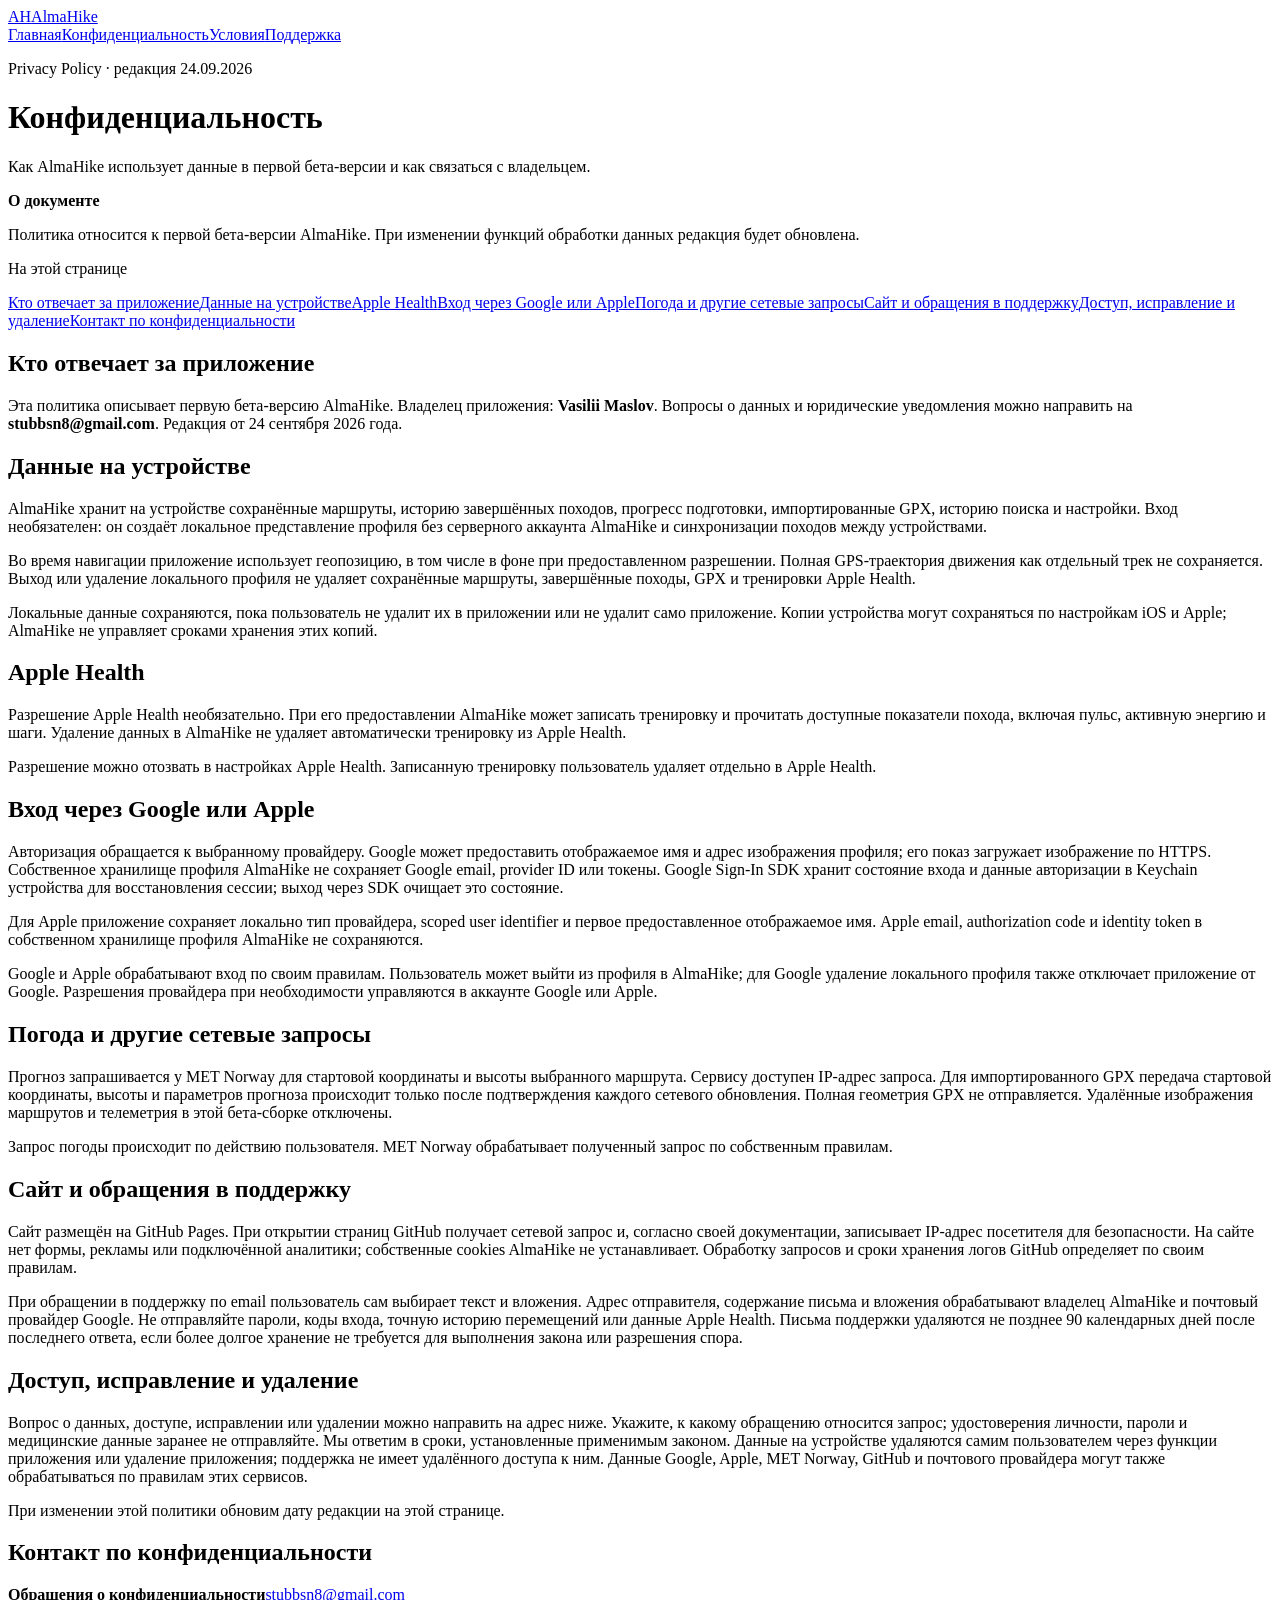
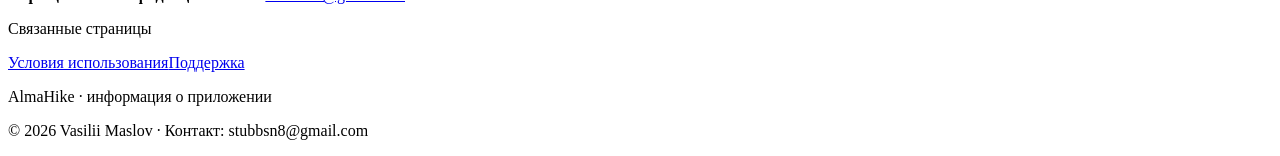
==== privacy/index.html @ 6803ffaa "Опубликовать страницы AlmaHike для первой бета-версии" ====
<!DOCTYPE html><html lang="ru"><head><meta charSet="utf-8"/><meta name="viewport" content="width=device-width, initial-scale=1"/><link rel="stylesheet" href="/almahike-legal/_next/static/css/index.Dl2nLgkZ.css" data-rsc-css-href="/almahike-legal/_next/static/css/index.Dl2nLgkZ.css" data-precedence="vite-rsc/importer-resources"/><link rel="modulepreload" fetchPriority="low" href="/almahike-legal/_next/static/chunks/index-C7adptBd.js"/><script src="/almahike-legal/_next/static/chunks/rolldown-runtime-hePW80VL.js" type="module" async=""></script><script src="/almahike-legal/_next/static/chunks/framework-BlZLPK95.js" type="module" async=""></script><script src="/almahike-legal/_next/static/chunks/vinext-Z8D0crjX.js" type="module" async=""></script><link rel="modulepreload" href="/almahike-legal/_next/static/chunks/layout-segment-context-DVMQvINL.js" crossorigin="" fetchPriority="low"/><link rel="modulepreload" href="/almahike-legal/_next/static/chunks/legal-navigation-tool-pUT7H8WJ.js" crossorigin="" fetchPriority="low"/><link rel="modulepreload" href="/almahike-legal/_next/static/chunks/link-y0ysmPRK.js" crossorigin="" fetchPriority="low"/><link rel="modulepreload" href="/almahike-legal/_next/static/chunks/query-DugiHe4Q.js" crossorigin="" fetchPriority="low"/><title>Конфиденциальность — AlmaHike</title><meta name="description" content="Политика конфиденциальности AlmaHike для первой бета-версии."/><script>Object.assign(((self[Symbol.for("vinext.navigationRuntime")]??={bootstrap:{routeManifest:null},functions:{}}).bootstrap.rsc??={rsc:[]}),{params:{},nav:{"pathname":"/privacy/","searchParams":[]},searchParamsFromBrowser:false})</script><link rel="modulepreload" href="/almahike-legal/_next/static/chunks/index-C7adptBd.js" />
</head><body><header class="site-header"><a href="/almahike-legal/" class="brand" aria-label="AlmaHike — главная"><span class="brand-mark" aria-hidden="true">AH</span><span>AlmaHike</span></a><nav class="site-nav" aria-label="Основная навигация"><a href="/almahike-legal/">Главная</a><a href="/almahike-legal/privacy/" aria-current="page">Конфиденциальность</a><a href="/almahike-legal/terms/">Условия</a><a href="/almahike-legal/support/">Поддержка</a></nav></header><main><header class="legal-hero"><div><p class="eyebrow">Privacy Policy · редакция 24.09.2026</p><h1>Конфиденциальность</h1><p class="legal-intro">Как AlmaHike использует данные в первой бета-версии и как связаться с владельцем.</p></div><aside class="approval-card"><strong>О документе</strong><p>Политика относится к первой бета-версии AlmaHike. При изменении функций обработки данных редакция будет обновлена.</p></aside></header><div class="legal-layout"><nav class="legal-toc" aria-label="Разделы страницы «Конфиденциальность»"><p>На этой странице</p><a href="#status">Кто отвечает за приложение</a><a href="#local-data">Данные на устройстве</a><a href="#health">Apple Health</a><a href="#identity">Вход через Google или Apple</a><a href="#network">Погода и другие сетевые запросы</a><a href="#website-support">Сайт и обращения в поддержку</a><a href="#rights">Доступ, исправление и удаление</a><a href="#contact">Контакт по конфиденциальности</a></nav><article class="legal-copy"><section class="legal-section" id="status"><h2>Кто отвечает за приложение</h2><p>Эта политика описывает первую бета-версию AlmaHike. Владелец приложения: <strong>Vasilii Maslov</strong>. Вопросы о данных и юридические уведомления можно направить на<strong> stubbsn8@gmail.com</strong>. Редакция от 24 сентября 2026 года.</p></section><section class="legal-section" id="local-data"><h2>Данные на устройстве</h2><p>AlmaHike хранит на устройстве сохранённые маршруты, историю завершённых походов, прогресс подготовки, импортированные GPX, историю поиска и настройки. Вход необязателен: он создаёт локальное представление профиля без серверного аккаунта AlmaHike и синхронизации походов между устройствами.</p><p>Во время навигации приложение использует геопозицию, в том числе в фоне при предоставленном разрешении. Полная GPS-траектория движения как отдельный трек не сохраняется. Выход или удаление локального профиля не удаляет сохранённые маршруты, завершённые походы, GPX и тренировки Apple Health.</p><p>Локальные данные сохраняются, пока пользователь не удалит их в приложении или не удалит само приложение. Копии устройства могут сохраняться по настройкам iOS и Apple; AlmaHike не управляет сроками хранения этих копий.</p></section><section class="legal-section" id="health"><h2>Apple Health</h2><p>Разрешение Apple Health необязательно. При его предоставлении AlmaHike может записать тренировку и прочитать доступные показатели похода, включая пульс, активную энергию и шаги. Удаление данных в AlmaHike не удаляет автоматически тренировку из Apple Health.</p><p>Разрешение можно отозвать в настройках Apple Health. Записанную тренировку пользователь удаляет отдельно в Apple Health.</p></section><section class="legal-section" id="identity"><h2>Вход через Google или Apple</h2><p>Авторизация обращается к выбранному провайдеру. Google может предоставить отображаемое имя и адрес изображения профиля; его показ загружает изображение по HTTPS. Собственное хранилище профиля AlmaHike не сохраняет Google email, provider ID или токены. Google Sign-In SDK хранит состояние входа и данные авторизации в Keychain устройства для восстановления сессии; выход через SDK очищает это состояние.</p><p>Для Apple приложение сохраняет локально тип провайдера, scoped user identifier и первое предоставленное отображаемое имя. Apple email, authorization code и identity token в собственном хранилище профиля AlmaHike не сохраняются.</p><p>Google и Apple обрабатывают вход по своим правилам. Пользователь может выйти из профиля в AlmaHike; для Google удаление локального профиля также отключает приложение от Google. Разрешения провайдера при необходимости управляются в аккаунте Google или Apple.</p></section><section class="legal-section" id="network"><h2>Погода и другие сетевые запросы</h2><p>Прогноз запрашивается у MET Norway для стартовой координаты и высоты выбранного маршрута. Сервису доступен IP-адрес запроса. Для импортированного GPX передача стартовой координаты, высоты и параметров прогноза происходит только после подтверждения каждого сетевого обновления. Полная геометрия GPX не отправляется. Удалённые изображения маршрутов и телеметрия в этой бета-сборке отключены.</p><p>Запрос погоды происходит по действию пользователя. MET Norway обрабатывает полученный запрос по собственным правилам.</p></section><section class="legal-section" id="website-support"><h2>Сайт и обращения в поддержку</h2><p>Сайт размещён на GitHub Pages. При открытии страниц GitHub получает сетевой запрос и, согласно своей документации, записывает IP-адрес посетителя для безопасности. На сайте нет формы, рекламы или подключённой аналитики; собственные cookies AlmaHike не устанавливает. Обработку запросов и сроки хранения логов GitHub определяет по своим правилам.</p><p>При обращении в поддержку по email пользователь сам выбирает текст и вложения. Адрес отправителя, содержание письма и вложения обрабатывают владелец AlmaHike и почтовый провайдер Google. Не отправляйте пароли, коды входа, точную историю перемещений или данные Apple Health. Письма поддержки удаляются не позднее 90 календарных дней после последнего ответа, если более долгое хранение не требуется для выполнения закона или разрешения спора.</p></section><section class="legal-section" id="rights"><h2>Доступ, исправление и удаление</h2><p>Вопрос о данных, доступе, исправлении или удалении можно направить на адрес ниже. Укажите, к какому обращению относится запрос; удостоверения личности, пароли и медицинские данные заранее не отправляйте. Мы ответим в сроки, установленные применимым законом. Данные на устройстве удаляются самим пользователем через функции приложения или удаление приложения; поддержка не имеет удалённого доступа к ним. Данные Google, Apple, MET Norway, GitHub и почтового провайдера могут также обрабатываться по правилам этих сервисов.</p><p>При изменении этой политики обновим дату редакции на этой странице.</p></section><section class="legal-section" id="contact"><h2>Контакт по конфиденциальности</h2><div class="contact-channel"><strong>Обращения о конфиденциальности</strong><a href="mailto:stubbsn8@gmail.com">stubbsn8@gmail.com</a></div></section><nav class="related-legal" aria-label="Связанные страницы"><p>Связанные страницы</p><div><a href="/almahike-legal/terms/">Условия использования</a><a href="/almahike-legal/support/">Поддержка</a></div></nav></article></div></main><footer class="site-footer"><p>AlmaHike · информация о приложении</p><p>© 2026 Vasilii Maslov · Контакт: stubbsn8@gmail.com</p></footer><script type="module" src="/almahike-legal/_next/static/chunks/index-C7adptBd.js" id="_R_" async=""></script><script>((self[Symbol.for("vinext.navigationRuntime")]??={bootstrap:{routeManifest:null},functions:{}}).bootstrap.rsc??={rsc:[]}).rsc.push("0:{\"page:/privacy/\":\"$L1\",\"layout:/\":\"$L2\",\"route:/privacy/\":\"$L3\",\"__route\":\"route:/privacy/\",\"__interceptionContext\":null,\"__layoutIds\":[\"layout:/\"],\"__rootLayout\":\"/\",\"__bfcacheSegmentIdentities\":{\"layout:/\":\"[\\\"layout\\\",\\\"layout:/\\\",\\\"root-boundary:/\\\",\\\"\\\"]\",\"page:/privacy/\":\"[\\\"page\\\",\\\"page:/privacy\\\",\\\"root-boundary:/\\\",\\\"[\\\\\\\"privacy\\\\\\\"]\\\"]\"},\"__srcPage\":[\"privacy\",\"page\"],\"__layoutFlags\":{\"layout:/\":\"s\"},\"__artifactCompatibility\":{\"schemaVersion\":1,\"graphVersion\":\"app-route-graph:cafd66b895952518\",\"deploymentVersion\":\"78215883-c18c-4e51-b2d6-cddeb1a8fc14\",\"appElementsSchemaVersion\":1,\"rscPayloadSchemaVersion\":1,\"rootBoundaryId\":\"/\",\"renderEpoch\":null}}\n")</script><script>((self[Symbol.for("vinext.navigationRuntime")]??={bootstrap:{routeManifest:null},functions:{}}).bootstrap.rsc??={rsc:[]}).rsc.push("4:\"LegalNavigationTool\"\n")</script><script>((self[Symbol.for("vinext.navigationRuntime")]??={bootstrap:{routeManifest:null},functions:{}}).bootstrap.rsc??={rsc:[]}).rsc.push("5:I[\"47c8639bb314\",[],\"$4\",1]\n")</script><script>((self[Symbol.for("vinext.navigationRuntime")]??={bootstrap:{routeManifest:null},functions:{}}).bootstrap.rsc??={rsc:[]}).rsc.push("6:I[\"8c0f216c4604\",[],\"Children\",1]\n")</script><script>((self[Symbol.for("vinext.navigationRuntime")]??={bootstrap:{routeManifest:null},functions:{}}).bootstrap.rsc??={rsc:[]}).rsc.push("7:\"GlobalErrorBoundary\"\n")</script><script>((self[Symbol.for("vinext.navigationRuntime")]??={bootstrap:{routeManifest:null},functions:{}}).bootstrap.rsc??={rsc:[]}).rsc.push("8:I[\"593f344dc510\",[],\"$7\",1]\n")</script><script>((self[Symbol.for("vinext.navigationRuntime")]??={bootstrap:{routeManifest:null},functions:{}}).bootstrap.rsc??={rsc:[]}).rsc.push("9:I[\"0b874ad30386\",[],\"default\",1]\n")</script><script>((self[Symbol.for("vinext.navigationRuntime")]??={bootstrap:{routeManifest:null},functions:{}}).bootstrap.rsc??={rsc:[]}).rsc.push("a:I[\"593f344dc510\",[],\"ErrorBoundary\",1]\n")</script><script>((self[Symbol.for("vinext.navigationRuntime")]??={bootstrap:{routeManifest:null},functions:{}}).bootstrap.rsc??={rsc:[]}).rsc.push("b:\"LayoutSegmentProvider\"\n")</script><script>((self[Symbol.for("vinext.navigationRuntime")]??={bootstrap:{routeManifest:null},functions:{}}).bootstrap.rsc??={rsc:[]}).rsc.push("c:I[\"15c18cfaeeff\",[],\"$b\",1]\n")</script><script>((self[Symbol.for("vinext.navigationRuntime")]??={bootstrap:{routeManifest:null},functions:{}}).bootstrap.rsc??={rsc:[]}).rsc.push("d:I[\"8c0f216c4604\",[],\"Slot\",1]\n")</script><script>((self[Symbol.for("vinext.navigationRuntime")]??={bootstrap:{routeManifest:null},functions:{}}).bootstrap.rsc??={rsc:[]}).rsc.push("e:\"NotFoundBoundary\"\n")</script><script>((self[Symbol.for("vinext.navigationRuntime")]??={bootstrap:{routeManifest:null},functions:{}}).bootstrap.rsc??={rsc:[]}).rsc.push("f:I[\"593f344dc510\",[],\"$e\",1]\n")</script><script>((self[Symbol.for("vinext.navigationRuntime")]??={bootstrap:{routeManifest:null},functions:{}}).bootstrap.rsc??={rsc:[]}).rsc.push("10:\"AppRouterScrollTarget\"\n")</script><script>((self[Symbol.for("vinext.navigationRuntime")]??={bootstrap:{routeManifest:null},functions:{}}).bootstrap.rsc??={rsc:[]}).rsc.push("11:I[\"9276801271d6\",[],\"$10\",1]\n")</script><script>((self[Symbol.for("vinext.navigationRuntime")]??={bootstrap:{routeManifest:null},functions:{}}).bootstrap.rsc??={rsc:[]}).rsc.push("12:\"RedirectBoundary\"\n")</script><script>((self[Symbol.for("vinext.navigationRuntime")]??={bootstrap:{routeManifest:null},functions:{}}).bootstrap.rsc??={rsc:[]}).rsc.push("13:I[\"593f344dc510\",[],\"$12\",1]\n")</script><script>((self[Symbol.for("vinext.navigationRuntime")]??={bootstrap:{routeManifest:null},functions:{}}).bootstrap.rsc??={rsc:[]}).rsc.push(":HL[\"/almahike-legal/_next/static/css/index.Dl2nLgkZ.css\",\"style\"]\n")</script><script>((self[Symbol.for("vinext.navigationRuntime")]??={bootstrap:{routeManifest:null},functions:{}}).bootstrap.rsc??={rsc:[]}).rsc.push("2:[[[\"$\",\"link\",\"css:/almahike-legal/_next/static/css/index.Dl2nLgkZ.css\",{\"rel\":\"stylesheet\",\"precedence\":\"vite-rsc/importer-resources\",\"href\":\"/almahike-legal/_next/static/css/index.Dl2nLgkZ.css\",\"data-rsc-css-href\":\"/almahike-legal/_next/static/css/index.Dl2nLgkZ.css\"}],\"$undefined\"],[\"$\",\"html\",null,{\"lang\":\"ru\",\"children\":[\"$\",\"body\",null,{\"children\":[[\"$\",\"$L5\",null,{}],[\"$\",\"$L6\",null,{}]]}]}]]\n")</script><script>((self[Symbol.for("vinext.navigationRuntime")]??={bootstrap:{routeManifest:null},functions:{}}).bootstrap.rsc??={rsc:[]}).rsc.push("3:[[[\"$\",\"meta\",null,{\"charSet\":\"utf-8\"}],[[\"$\",\"title\",\"0\",{\"children\":\"Конфиденциальность — AlmaHike\"}],[\"$\",\"meta\",\"1\",{\"name\":\"description\",\"content\":\"Политика конфиденциальности AlmaHike для первой бета-версии.\"}]],[[\"$\",\"meta\",\"0\",{\"name\":\"viewport\",\"content\":\"width=device-width, initial-scale=1\"}]]],[\"$\",\"$L8\",null,{\"fallback\":\"$9\",\"children\":[\"$\",\"$La\",null,{\"fallback\":\"$9\",\"children\":[\"$\",\"$Lc\",null,{\"providerId\":\"layout:/\",\"segmentMap\":{\"children\":[\"privacy\"]},\"children\":[\"$\",\"$Ld\",null,{\"id\":\"layout:/\",\"parallelSlots\":\"$undefined\",\"children\":[\"$\",\"$Lf\",null,{\"resetKey\":\"privacy\",\"fallback\":[[\"$\",\"title\",null,{\"children\":\"404: This page could not be found.\"}],[\"$\",\"div\",null,{\"style\":{\"fontFamily\":\"system-ui,\\\"Segoe UI\\\",Roboto,Helvetica,Arial,sans-serif,\\\"Apple Color Emoji\\\",\\\"Segoe UI Emoji\\\"\",\"height\":\"100vh\",\"textAlign\":\"center\",\"display\":\"flex\",\"flexDirection\":\"column\",\"alignItems\":\"center\",\"justifyContent\":\"center\"},\"children\":[\"$\",\"div\",null,{\"children\":[[\"$\",\"style\",null,{\"dangerouslySetInnerHTML\":{\"__html\":\"body{color:#000;background:#fff;margin:0}.next-error-h1{border-right:1px solid rgba(0,0,0,.3)}@media (prefers-color-scheme:dark){body{color:#fff;background:#000}.next-error-h1{border-right:1px solid rgba(255,255,255,.3)}}\"}}],[\"$\",\"h1\",null,{\"className\":\"next-error-h1\",\"style\":{\"display\":\"inline-block\",\"margin\":\"0 20px 0 0\",\"padding\":\"0 23px 0 0\",\"fontSize\":24,\"fontWeight\":500,\"verticalAlign\":\"top\",\"lineHeight\":\"49px\"},\"children\":404}],[\"$\",\"div\",null,{\"style\":{\"display\":\"inline-block\"},\"children\":[\"$\",\"h2\",null,{\"style\":{\"fontSize\":14,\"fontWeight\":400,\"lineHeight\":\"49px\",\"margin\":0},\"children\":\"This page could not be found.\"}]}]]}]}]],\"children\":[\"$\",\"$L11\",null,{\"children\":[\"$\",\"$L13\",null,{\"children\":[[\"$\",\"$Lc\",null,{\"providerId\":\"page:/privacy/\",\"segmentMap\":{\"children\":[\"__PAGE__\"]},\"children\":[\"$\",\"$Ld\",null,{\"id\":\"page:/privacy/\"}]}],null]}]}]}]}]}]}]}],null,null]\n")</script><script>((self[Symbol.for("vinext.navigationRuntime")]??={bootstrap:{routeManifest:null},functions:{}}).bootstrap.rsc??={rsc:[]}).rsc.push("14:I[\"c2747888630f\",[],\"default\",1]\n")</script><script>((self[Symbol.for("vinext.navigationRuntime")]??={bootstrap:{routeManifest:null},functions:{}}).bootstrap.rsc??={rsc:[]}).rsc.push("1:[[\"$\",\"header\",null,{\"className\":\"site-header\",\"children\":[[\"$\",\"$L14\",null,{\"className\":\"brand\",\"href\":\"/\",\"aria-label\":\"AlmaHike — главная\",\"children\":[[\"$\",\"span\",null,{\"className\":\"brand-mark\",\"aria-hidden\":\"true\",\"children\":\"AH\"}],[\"$\",\"span\",null,{\"children\":\"AlmaHike\"}]]}],[\"$\",\"nav\",null,{\"className\":\"site-nav\",\"aria-label\":\"Основная навигация\",\"children\":[[\"$\",\"$L14\",\"/\",{\"href\":\"/\",\"aria-current\":\"$undefined\",\"children\":\"Главная\"}],[\"$\",\"$L14\",\"/privacy/\",{\"href\":\"/privacy/\",\"aria-current\":\"page\",\"children\":\"Конфиденциальность\"}],[\"$\",\"$L14\",\"/terms/\",{\"href\":\"/terms/\",\"aria-current\":\"$undefined\",\"children\":\"Условия\"}],[\"$\",\"$L14\",\"/support/\",{\"href\":\"/support/\",\"aria-current\":\"$undefined\",\"children\":\"Поддержка\"}]]}]]}],[\"$\",\"main\",null,{\"children\":[[\"$\",\"header\",null,{\"className\":\"legal-hero\",\"children\":[[\"$\",\"div\",null,{\"children\":[[\"$\",\"p\",null,{\"className\":\"eyebrow\",\"children\":\"Privacy Policy · редакция 24.09.2026\"}],[\"$\",\"h1\",null,{\"children\":\"Конфиденциальность\"}],[\"$\",\"p\",null,{\"className\":\"legal-intro\",\"children\":\"Как AlmaHike использует данные в первой бета-версии и как связаться с владельцем.\"}]]}],[\"$\",\"aside\",null,{\"className\":\"approval-card\",\"children\":[[\"$\",\"strong\",null,{\"children\":\"О документе\"}],[\"$\",\"p\",null,{\"children\":\"Политика относится к первой бета-версии AlmaHike. При изменении функций обработки данных редакция будет обновлена.\"}]]}]]}],[\"$\",\"div\",null,{\"className\":\"legal-layout\",\"children\":[[\"$\",\"nav\",null,{\"className\":\"legal-toc\",\"aria-label\":\"Разделы страницы «Конфиденциальность»\",\"children\":[[\"$\",\"p\",null,{\"children\":\"На этой странице\"}],[[\"$\",\"a\",\"status\",{\"href\":\"#status\",\"children\":\"Кто отвечает за приложение\"}],[\"$\",\"a\",\"local-data\",{\"href\":\"#local-data\",\"children\":\"Данные на устройстве\"}],[\"$\",\"a\",\"health\",{\"href\":\"#health\",\"children\":\"Apple Health\"}],[\"$\",\"a\",\"identity\",{\"href\":\"#identity\",\"children\":\"Вход через Google или Apple\"}],[\"$\",\"a\",\"network\",{\"href\":\"#network\",\"children\":\"Погода и другие сетевые запросы\"}],[\"$\",\"a\",\"website-support\",{\"href\":\"#website-support\",\"children\":\"Сайт и обращения в поддержку\"}],[\"$\",\"a\",\"rights\",{\"href\":\"#rights\",\"children\":\"Доступ, исправление и удаление\"}],[\"$\",\"a\",\"contact\",{\"href\":\"#contact\",\"children\":\"Контакт по конфиденциальности\"}]]]}],[\"$\",\"article\",null,{\"className\":\"legal-copy\",\"children\":[[[\"$\",\"section\",\"status\",{\"className\":\"legal-section\",\"id\":\"status\",\"children\":[[\"$\",\"h2\",null,{\"children\":\"Кто отвечает за приложение\"}],[\"$\",\"p\",null,{\"children\":[\"Эта политика описывает первую бета-версию AlmaHike. Владелец приложения: \",[\"$\",\"strong\",null,{\"children\":\"Vasilii Maslov\"}],\". Вопросы о данных и юридические уведомления можно направить на\",[\"$\",\"strong\",null,{\"children\":\" stubbsn8@gmail.com\"}],\". Редакция от 24 сентября 2026 года.\"]}]]}],[\"$\",\"section\",\"local-data\",{\"className\":\"legal-section\",\"id\":\"local-data\",\"children\":[[\"$\",\"h2\",null,{\"children\":\"Данные на устройстве\"}],[[\"$\",\"p\",null,{\"children\":\"AlmaHike хранит на устройстве сохранённые маршруты, историю завершённых походов, прогресс подготовки, импортированные GPX, историю поиска и настройки. Вход необязателен: он создаёт локальное представление профиля без серверного аккаунта AlmaHike и синхронизации походов между устройствами.\"}],[\"$\",\"p\",null,{\"children\":\"Во время навигации приложение использует геопозицию, в том числе в фоне при предоставленном разрешении. Полная GPS-траектория движения как отдельный трек не сохраняется. Выход или удаление локального профиля не удаляет сохранённые маршруты, завершённые походы, GPX и тренировки Apple Health.\"}],[\"$\",\"p\",null,{\"children\":\"Локальные данные сохраняются, пока пользователь не удалит их в приложении или не удалит само приложение. Копии устройства могут сохраняться по настройкам iOS и Apple; AlmaHike не управляет сроками хранения этих копий.\"}]]]}],[\"$\",\"section\",\"health\",{\"className\":\"legal-section\",\"id\":\"health\",\"children\":[[\"$\",\"h2\",null,{\"children\":\"Apple Health\"}],[[\"$\",\"p\",null,{\"children\":\"Разрешение Apple Health необязательно. При его предоставлении AlmaHike может записать тренировку и прочитать доступные показатели похода, включая пульс, активную энергию и шаги. Удаление данных в AlmaHike не удаляет автоматически тренировку из Apple Health.\"}],\"$L15\"]]}],\"$L16\",\"$L17\",\"$L18\",\"$L19\",\"$L1a\"],\"$L1b\"]}]]}]]}],\"$L1c\"]\n")</script><script>((self[Symbol.for("vinext.navigationRuntime")]??={bootstrap:{routeManifest:null},functions:{}}).bootstrap.rsc??={rsc:[]}).rsc.push("15:[\"$\",\"p\",null,{\"children\":\"Разрешение можно отозвать в настройках Apple Health. Записанную тренировку пользователь удаляет отдельно в Apple Health.\"}]\n")</script><script>((self[Symbol.for("vinext.navigationRuntime")]??={bootstrap:{routeManifest:null},functions:{}}).bootstrap.rsc??={rsc:[]}).rsc.push("16:[\"$\",\"section\",\"identity\",{\"className\":\"legal-section\",\"id\":\"identity\",\"children\":[[\"$\",\"h2\",null,{\"children\":\"Вход через Google или Apple\"}],[[\"$\",\"p\",null,{\"children\":\"Авторизация обращается к выбранному провайдеру. Google может предоставить отображаемое имя и адрес изображения профиля; его показ загружает изображение по HTTPS. Собственное хранилище профиля AlmaHike не сохраняет Google email, provider ID или токены. Google Sign-In SDK хранит состояние входа и данные авторизации в Keychain устройства для восстановления сессии; выход через SDK очищает это состояние.\"}],[\"$\",\"p\",null,{\"children\":\"Для Apple приложение сохраняет локально тип провайдера, scoped user identifier и первое предоставленное отображаемое имя. Apple email, authorization code и identity token в собственном хранилище профиля AlmaHike не сохраняются.\"}],[\"$\",\"p\",null,{\"children\":\"Google и Apple обрабатывают вход по своим правилам. Пользователь может выйти из профиля в AlmaHike; для Google удаление локального профиля также отключает приложение от Google. Разрешения провайдера при необходимости управляются в аккаунте Google или Apple.\"}]]]}]\n")</script><script>((self[Symbol.for("vinext.navigationRuntime")]??={bootstrap:{routeManifest:null},functions:{}}).bootstrap.rsc??={rsc:[]}).rsc.push("17:[\"$\",\"section\",\"network\",{\"className\":\"legal-section\",\"id\":\"network\",\"children\":[[\"$\",\"h2\",null,{\"children\":\"Погода и другие сетевые запросы\"}],[[\"$\",\"p\",null,{\"children\":\"Прогноз запрашивается у MET Norway для стартовой координаты и высоты выбранного маршрута. Сервису доступен IP-адрес запроса. Для импортированного GPX передача стартовой координаты, высоты и параметров прогноза происходит только после подтверждения каждого сетевого обновления. Полная геометрия GPX не отправляется. Удалённые изображения маршрутов и телеметрия в этой бета-сборке отключены.\"}],[\"$\",\"p\",null,{\"children\":\"Запрос погоды происходит по действию пользователя. MET Norway обрабатывает полученный запрос по собственным правилам.\"}]]]}]\n")</script><script>((self[Symbol.for("vinext.navigationRuntime")]??={bootstrap:{routeManifest:null},functions:{}}).bootstrap.rsc??={rsc:[]}).rsc.push("18:[\"$\",\"section\",\"website-support\",{\"className\":\"legal-section\",\"id\":\"website-support\",\"children\":[[\"$\",\"h2\",null,{\"children\":\"Сайт и обращения в поддержку\"}],[[\"$\",\"p\",null,{\"children\":\"Сайт размещён на GitHub Pages. При открытии страниц GitHub получает сетевой запрос и, согласно своей документации, записывает IP-адрес посетителя для безопасности. На сайте нет формы, рекламы или подключённой аналитики; собственные cookies AlmaHike не устанавливает. Обработку запросов и сроки хранения логов GitHub определяет по своим правилам.\"}],[\"$\",\"p\",null,{\"children\":\"При обращении в поддержку по email пользователь сам выбирает текст и вложения. Адрес отправителя, содержание письма и вложения обрабатывают владелец AlmaHike и почтовый провайдер Google. Не отправляйте пароли, коды входа, точную историю перемещений или данные Apple Health. Письма поддержки удаляются не позднее 90 календарных дней после последнего ответа, если более долгое хранение не требуется для выполнения закона или разрешения спора.\"}]]]}]\n")</script><script>((self[Symbol.for("vinext.navigationRuntime")]??={bootstrap:{routeManifest:null},functions:{}}).bootstrap.rsc??={rsc:[]}).rsc.push("19:[\"$\",\"section\",\"rights\",{\"className\":\"legal-section\",\"id\":\"rights\",\"children\":[[\"$\",\"h2\",null,{\"children\":\"Доступ, исправление и удаление\"}],[[\"$\",\"p\",null,{\"children\":\"Вопрос о данных, доступе, исправлении или удалении можно направить на адрес ниже. Укажите, к какому обращению относится запрос; удостоверения личности, пароли и медицинские данные заранее не отправляйте. Мы ответим в сроки, установленные применимым законом. Данные на устройстве удаляются самим пользователем через функции приложения или удаление приложения; поддержка не имеет удалённого доступа к ним. Данные Google, Apple, MET Norway, GitHub и почтового провайдера могут также обрабатываться по правилам этих сервисов.\"}],[\"$\",\"p\",null,{\"children\":\"При изменении этой политики обновим дату редакции на этой странице.\"}]]]}]\n")</script><script>((self[Symbol.for("vinext.navigationRuntime")]??={bootstrap:{routeManifest:null},functions:{}}).bootstrap.rsc??={rsc:[]}).rsc.push("1a:[\"$\",\"section\",\"contact\",{\"className\":\"legal-section\",\"id\":\"contact\",\"children\":[[\"$\",\"h2\",null,{\"children\":\"Контакт по конфиденциальности\"}],[\"$\",\"div\",null,{\"className\":\"contact-channel\",\"children\":[[\"$\",\"strong\",null,{\"children\":\"Обращения о конфиденциальности\"}],[\"$\",\"a\",null,{\"href\":\"mailto:stubbsn8@gmail.com\",\"children\":\"stubbsn8@gmail.com\"}]]}]]}]\n")</script><script>((self[Symbol.for("vinext.navigationRuntime")]??={bootstrap:{routeManifest:null},functions:{}}).bootstrap.rsc??={rsc:[]}).rsc.push("1b:[\"$\",\"nav\",null,{\"className\":\"related-legal\",\"aria-label\":\"Связанные страницы\",\"children\":[[\"$\",\"p\",null,{\"children\":\"Связанные страницы\"}],[\"$\",\"div\",null,{\"children\":[[\"$\",\"$L14\",\"/terms/\",{\"href\":\"/terms/\",\"children\":\"Условия использования\"}],[\"$\",\"$L14\",\"/support/\",{\"href\":\"/support/\",\"children\":\"Поддержка\"}]]}]]}]\n")</script><script>((self[Symbol.for("vinext.navigationRuntime")]??={bootstrap:{routeManifest:null},functions:{}}).bootstrap.rsc??={rsc:[]}).rsc.push("1c:[\"$\",\"footer\",null,{\"className\":\"site-footer\",\"children\":[[\"$\",\"p\",null,{\"children\":\"AlmaHike · информация о приложении\"}],[\"$\",\"p\",null,{\"children\":\"© 2026 Vasilii Maslov · Контакт: stubbsn8@gmail.com\"}]]}]\n")</script><script>Object.assign(((self[Symbol.for("vinext.navigationRuntime")]??={bootstrap:{routeManifest:null},functions:{}}).bootstrap.rsc??={rsc:[]}),{"initialCacheKind":"static"});((self[Symbol.for("vinext.navigationRuntime")]??={bootstrap:{routeManifest:null},functions:{}}).bootstrap.rsc??={rsc:[]}).done=true</script></body></html>
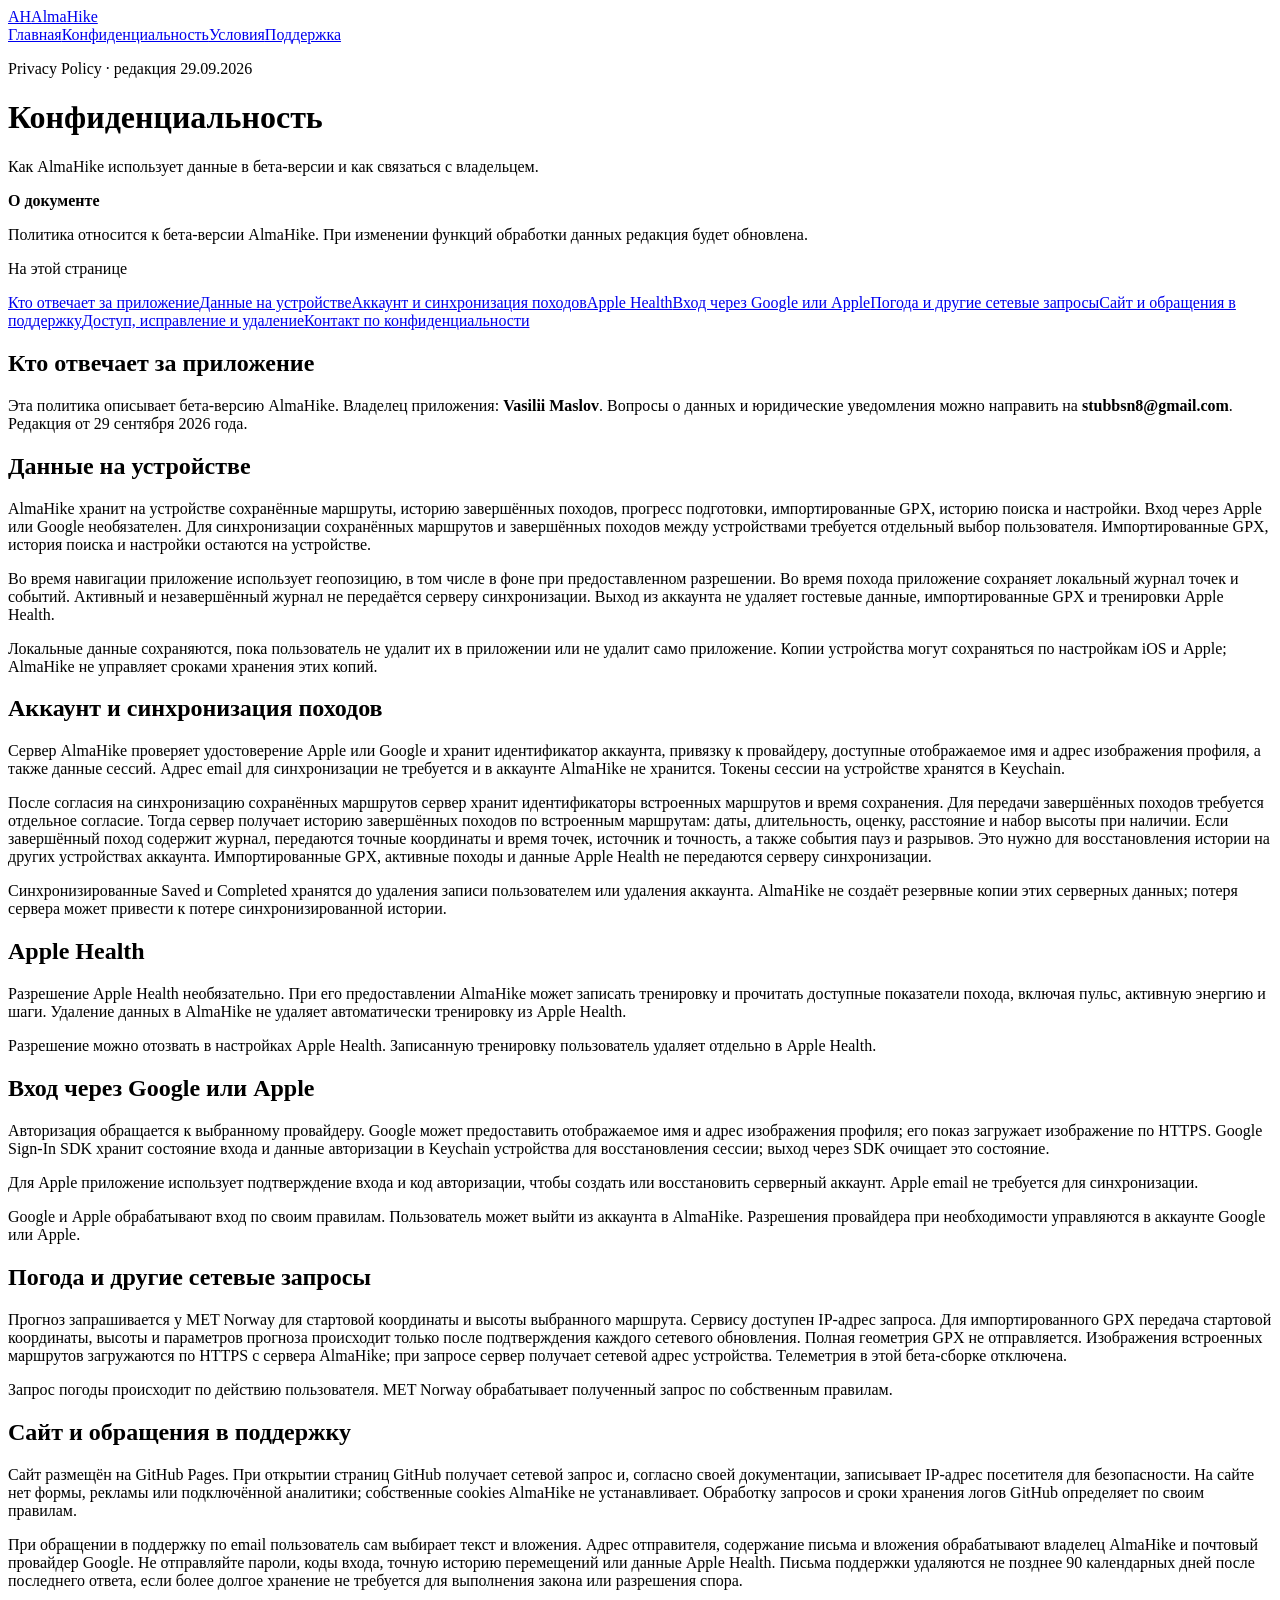
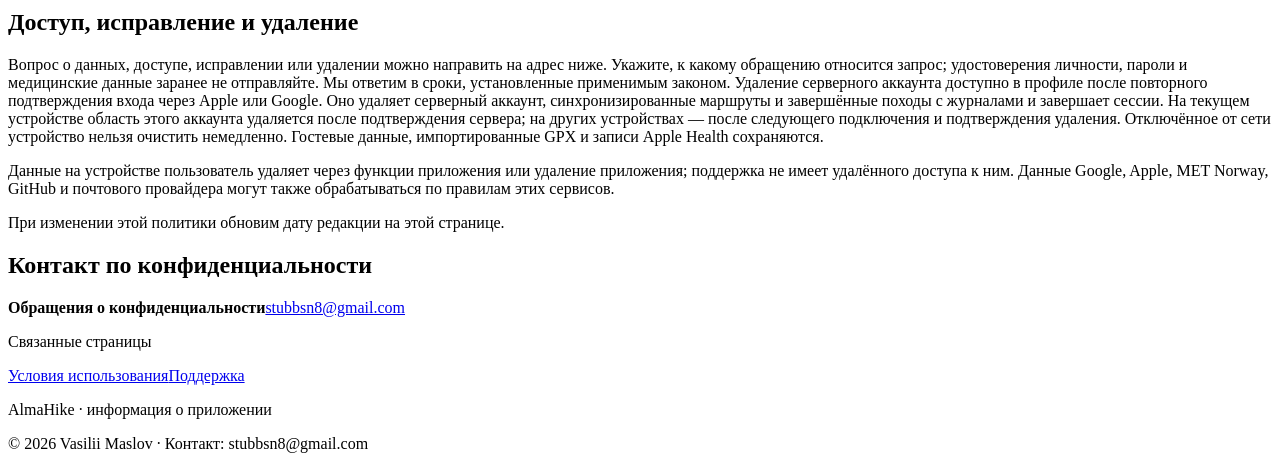
==== commit 7e8112ae: "Обновить политику конфиденциальности для серверного аккаунта и синхронизации" ====
--- a/privacy/index.html
+++ b/privacy/index.html
@@ -1,2 +1,2 @@
-<!DOCTYPE html><html lang="ru"><head><meta charSet="utf-8"/><meta name="viewport" content="width=device-width, initial-scale=1"/><link rel="stylesheet" href="/almahike-legal/_next/static/css/index.Dl2nLgkZ.css" data-rsc-css-href="/almahike-legal/_next/static/css/index.Dl2nLgkZ.css" data-precedence="vite-rsc/importer-resources"/><link rel="modulepreload" fetchPriority="low" href="/almahike-legal/_next/static/chunks/index-C7adptBd.js"/><script src="/almahike-legal/_next/static/chunks/rolldown-runtime-hePW80VL.js" type="module" async=""></script><script src="/almahike-legal/_next/static/chunks/framework-BlZLPK95.js" type="module" async=""></script><script src="/almahike-legal/_next/static/chunks/vinext-Z8D0crjX.js" type="module" async=""></script><link rel="modulepreload" href="/almahike-legal/_next/static/chunks/layout-segment-context-DVMQvINL.js" crossorigin="" fetchPriority="low"/><link rel="modulepreload" href="/almahike-legal/_next/static/chunks/legal-navigation-tool-pUT7H8WJ.js" crossorigin="" fetchPriority="low"/><link rel="modulepreload" href="/almahike-legal/_next/static/chunks/link-y0ysmPRK.js" crossorigin="" fetchPriority="low"/><link rel="modulepreload" href="/almahike-legal/_next/static/chunks/query-DugiHe4Q.js" crossorigin="" fetchPriority="low"/><title>Конфиденциальность — AlmaHike</title><meta name="description" content="Политика конфиденциальности AlmaHike для первой бета-версии."/><script>Object.assign(((self[Symbol.for("vinext.navigationRuntime")]??={bootstrap:{routeManifest:null},functions:{}}).bootstrap.rsc??={rsc:[]}),{params:{},nav:{"pathname":"/privacy/","searchParams":[]},searchParamsFromBrowser:false})</script><link rel="modulepreload" href="/almahike-legal/_next/static/chunks/index-C7adptBd.js" />
-</head><body><header class="site-header"><a href="/almahike-legal/" class="brand" aria-label="AlmaHike — главная"><span class="brand-mark" aria-hidden="true">AH</span><span>AlmaHike</span></a><nav class="site-nav" aria-label="Основная навигация"><a href="/almahike-legal/">Главная</a><a href="/almahike-legal/privacy/" aria-current="page">Конфиденциальность</a><a href="/almahike-legal/terms/">Условия</a><a href="/almahike-legal/support/">Поддержка</a></nav></header><main><header class="legal-hero"><div><p class="eyebrow">Privacy Policy · редакция 24.09.2026</p><h1>Конфиденциальность</h1><p class="legal-intro">Как AlmaHike использует данные в первой бета-версии и как связаться с владельцем.</p></div><aside class="approval-card"><strong>О документе</strong><p>Политика относится к первой бета-версии AlmaHike. При изменении функций обработки данных редакция будет обновлена.</p></aside></header><div class="legal-layout"><nav class="legal-toc" aria-label="Разделы страницы «Конфиденциальность»"><p>На этой странице</p><a href="#status">Кто отвечает за приложение</a><a href="#local-data">Данные на устройстве</a><a href="#health">Apple Health</a><a href="#identity">Вход через Google или Apple</a><a href="#network">Погода и другие сетевые запросы</a><a href="#website-support">Сайт и обращения в поддержку</a><a href="#rights">Доступ, исправление и удаление</a><a href="#contact">Контакт по конфиденциальности</a></nav><article class="legal-copy"><section class="legal-section" id="status"><h2>Кто отвечает за приложение</h2><p>Эта политика описывает первую бета-версию AlmaHike. Владелец приложения: <strong>Vasilii Maslov</strong>. Вопросы о данных и юридические уведомления можно направить на<strong> stubbsn8@gmail.com</strong>. Редакция от 24 сентября 2026 года.</p></section><section class="legal-section" id="local-data"><h2>Данные на устройстве</h2><p>AlmaHike хранит на устройстве сохранённые маршруты, историю завершённых походов, прогресс подготовки, импортированные GPX, историю поиска и настройки. Вход необязателен: он создаёт локальное представление профиля без серверного аккаунта AlmaHike и синхронизации походов между устройствами.</p><p>Во время навигации приложение использует геопозицию, в том числе в фоне при предоставленном разрешении. Полная GPS-траектория движения как отдельный трек не сохраняется. Выход или удаление локального профиля не удаляет сохранённые маршруты, завершённые походы, GPX и тренировки Apple Health.</p><p>Локальные данные сохраняются, пока пользователь не удалит их в приложении или не удалит само приложение. Копии устройства могут сохраняться по настройкам iOS и Apple; AlmaHike не управляет сроками хранения этих копий.</p></section><section class="legal-section" id="health"><h2>Apple Health</h2><p>Разрешение Apple Health необязательно. При его предоставлении AlmaHike может записать тренировку и прочитать доступные показатели похода, включая пульс, активную энергию и шаги. Удаление данных в AlmaHike не удаляет автоматически тренировку из Apple Health.</p><p>Разрешение можно отозвать в настройках Apple Health. Записанную тренировку пользователь удаляет отдельно в Apple Health.</p></section><section class="legal-section" id="identity"><h2>Вход через Google или Apple</h2><p>Авторизация обращается к выбранному провайдеру. Google может предоставить отображаемое имя и адрес изображения профиля; его показ загружает изображение по HTTPS. Собственное хранилище профиля AlmaHike не сохраняет Google email, provider ID или токены. Google Sign-In SDK хранит состояние входа и данные авторизации в Keychain устройства для восстановления сессии; выход через SDK очищает это состояние.</p><p>Для Apple приложение сохраняет локально тип провайдера, scoped user identifier и первое предоставленное отображаемое имя. Apple email, authorization code и identity token в собственном хранилище профиля AlmaHike не сохраняются.</p><p>Google и Apple обрабатывают вход по своим правилам. Пользователь может выйти из профиля в AlmaHike; для Google удаление локального профиля также отключает приложение от Google. Разрешения провайдера при необходимости управляются в аккаунте Google или Apple.</p></section><section class="legal-section" id="network"><h2>Погода и другие сетевые запросы</h2><p>Прогноз запрашивается у MET Norway для стартовой координаты и высоты выбранного маршрута. Сервису доступен IP-адрес запроса. Для импортированного GPX передача стартовой координаты, высоты и параметров прогноза происходит только после подтверждения каждого сетевого обновления. Полная геометрия GPX не отправляется. Удалённые изображения маршрутов и телеметрия в этой бета-сборке отключены.</p><p>Запрос погоды происходит по действию пользователя. MET Norway обрабатывает полученный запрос по собственным правилам.</p></section><section class="legal-section" id="website-support"><h2>Сайт и обращения в поддержку</h2><p>Сайт размещён на GitHub Pages. При открытии страниц GitHub получает сетевой запрос и, согласно своей документации, записывает IP-адрес посетителя для безопасности. На сайте нет формы, рекламы или подключённой аналитики; собственные cookies AlmaHike не устанавливает. Обработку запросов и сроки хранения логов GitHub определяет по своим правилам.</p><p>При обращении в поддержку по email пользователь сам выбирает текст и вложения. Адрес отправителя, содержание письма и вложения обрабатывают владелец AlmaHike и почтовый провайдер Google. Не отправляйте пароли, коды входа, точную историю перемещений или данные Apple Health. Письма поддержки удаляются не позднее 90 календарных дней после последнего ответа, если более долгое хранение не требуется для выполнения закона или разрешения спора.</p></section><section class="legal-section" id="rights"><h2>Доступ, исправление и удаление</h2><p>Вопрос о данных, доступе, исправлении или удалении можно направить на адрес ниже. Укажите, к какому обращению относится запрос; удостоверения личности, пароли и медицинские данные заранее не отправляйте. Мы ответим в сроки, установленные применимым законом. Данные на устройстве удаляются самим пользователем через функции приложения или удаление приложения; поддержка не имеет удалённого доступа к ним. Данные Google, Apple, MET Norway, GitHub и почтового провайдера могут также обрабатываться по правилам этих сервисов.</p><p>При изменении этой политики обновим дату редакции на этой странице.</p></section><section class="legal-section" id="contact"><h2>Контакт по конфиденциальности</h2><div class="contact-channel"><strong>Обращения о конфиденциальности</strong><a href="mailto:stubbsn8@gmail.com">stubbsn8@gmail.com</a></div></section><nav class="related-legal" aria-label="Связанные страницы"><p>Связанные страницы</p><div><a href="/almahike-legal/terms/">Условия использования</a><a href="/almahike-legal/support/">Поддержка</a></div></nav></article></div></main><footer class="site-footer"><p>AlmaHike · информация о приложении</p><p>© 2026 Vasilii Maslov · Контакт: stubbsn8@gmail.com</p></footer><script type="module" src="/almahike-legal/_next/static/chunks/index-C7adptBd.js" id="_R_" async=""></script><script>((self[Symbol.for("vinext.navigationRuntime")]??={bootstrap:{routeManifest:null},functions:{}}).bootstrap.rsc??={rsc:[]}).rsc.push("0:{\"page:/privacy/\":\"$L1\",\"layout:/\":\"$L2\",\"route:/privacy/\":\"$L3\",\"__route\":\"route:/privacy/\",\"__interceptionContext\":null,\"__layoutIds\":[\"layout:/\"],\"__rootLayout\":\"/\",\"__bfcacheSegmentIdentities\":{\"layout:/\":\"[\\\"layout\\\",\\\"layout:/\\\",\\\"root-boundary:/\\\",\\\"\\\"]\",\"page:/privacy/\":\"[\\\"page\\\",\\\"page:/privacy\\\",\\\"root-boundary:/\\\",\\\"[\\\\\\\"privacy\\\\\\\"]\\\"]\"},\"__srcPage\":[\"privacy\",\"page\"],\"__layoutFlags\":{\"layout:/\":\"s\"},\"__artifactCompatibility\":{\"schemaVersion\":1,\"graphVersion\":\"app-route-graph:cafd66b895952518\",\"deploymentVersion\":\"78215883-c18c-4e51-b2d6-cddeb1a8fc14\",\"appElementsSchemaVersion\":1,\"rscPayloadSchemaVersion\":1,\"rootBoundaryId\":\"/\",\"renderEpoch\":null}}\n")</script><script>((self[Symbol.for("vinext.navigationRuntime")]??={bootstrap:{routeManifest:null},functions:{}}).bootstrap.rsc??={rsc:[]}).rsc.push("4:\"LegalNavigationTool\"\n")</script><script>((self[Symbol.for("vinext.navigationRuntime")]??={bootstrap:{routeManifest:null},functions:{}}).bootstrap.rsc??={rsc:[]}).rsc.push("5:I[\"47c8639bb314\",[],\"$4\",1]\n")</script><script>((self[Symbol.for("vinext.navigationRuntime")]??={bootstrap:{routeManifest:null},functions:{}}).bootstrap.rsc??={rsc:[]}).rsc.push("6:I[\"8c0f216c4604\",[],\"Children\",1]\n")</script><script>((self[Symbol.for("vinext.navigationRuntime")]??={bootstrap:{routeManifest:null},functions:{}}).bootstrap.rsc??={rsc:[]}).rsc.push("7:\"GlobalErrorBoundary\"\n")</script><script>((self[Symbol.for("vinext.navigationRuntime")]??={bootstrap:{routeManifest:null},functions:{}}).bootstrap.rsc??={rsc:[]}).rsc.push("8:I[\"593f344dc510\",[],\"$7\",1]\n")</script><script>((self[Symbol.for("vinext.navigationRuntime")]??={bootstrap:{routeManifest:null},functions:{}}).bootstrap.rsc??={rsc:[]}).rsc.push("9:I[\"0b874ad30386\",[],\"default\",1]\n")</script><script>((self[Symbol.for("vinext.navigationRuntime")]??={bootstrap:{routeManifest:null},functions:{}}).bootstrap.rsc??={rsc:[]}).rsc.push("a:I[\"593f344dc510\",[],\"ErrorBoundary\",1]\n")</script><script>((self[Symbol.for("vinext.navigationRuntime")]??={bootstrap:{routeManifest:null},functions:{}}).bootstrap.rsc??={rsc:[]}).rsc.push("b:\"LayoutSegmentProvider\"\n")</script><script>((self[Symbol.for("vinext.navigationRuntime")]??={bootstrap:{routeManifest:null},functions:{}}).bootstrap.rsc??={rsc:[]}).rsc.push("c:I[\"15c18cfaeeff\",[],\"$b\",1]\n")</script><script>((self[Symbol.for("vinext.navigationRuntime")]??={bootstrap:{routeManifest:null},functions:{}}).bootstrap.rsc??={rsc:[]}).rsc.push("d:I[\"8c0f216c4604\",[],\"Slot\",1]\n")</script><script>((self[Symbol.for("vinext.navigationRuntime")]??={bootstrap:{routeManifest:null},functions:{}}).bootstrap.rsc??={rsc:[]}).rsc.push("e:\"NotFoundBoundary\"\n")</script><script>((self[Symbol.for("vinext.navigationRuntime")]??={bootstrap:{routeManifest:null},functions:{}}).bootstrap.rsc??={rsc:[]}).rsc.push("f:I[\"593f344dc510\",[],\"$e\",1]\n")</script><script>((self[Symbol.for("vinext.navigationRuntime")]??={bootstrap:{routeManifest:null},functions:{}}).bootstrap.rsc??={rsc:[]}).rsc.push("10:\"AppRouterScrollTarget\"\n")</script><script>((self[Symbol.for("vinext.navigationRuntime")]??={bootstrap:{routeManifest:null},functions:{}}).bootstrap.rsc??={rsc:[]}).rsc.push("11:I[\"9276801271d6\",[],\"$10\",1]\n")</script><script>((self[Symbol.for("vinext.navigationRuntime")]??={bootstrap:{routeManifest:null},functions:{}}).bootstrap.rsc??={rsc:[]}).rsc.push("12:\"RedirectBoundary\"\n")</script><script>((self[Symbol.for("vinext.navigationRuntime")]??={bootstrap:{routeManifest:null},functions:{}}).bootstrap.rsc??={rsc:[]}).rsc.push("13:I[\"593f344dc510\",[],\"$12\",1]\n")</script><script>((self[Symbol.for("vinext.navigationRuntime")]??={bootstrap:{routeManifest:null},functions:{}}).bootstrap.rsc??={rsc:[]}).rsc.push(":HL[\"/almahike-legal/_next/static/css/index.Dl2nLgkZ.css\",\"style\"]\n")</script><script>((self[Symbol.for("vinext.navigationRuntime")]??={bootstrap:{routeManifest:null},functions:{}}).bootstrap.rsc??={rsc:[]}).rsc.push("2:[[[\"$\",\"link\",\"css:/almahike-legal/_next/static/css/index.Dl2nLgkZ.css\",{\"rel\":\"stylesheet\",\"precedence\":\"vite-rsc/importer-resources\",\"href\":\"/almahike-legal/_next/static/css/index.Dl2nLgkZ.css\",\"data-rsc-css-href\":\"/almahike-legal/_next/static/css/index.Dl2nLgkZ.css\"}],\"$undefined\"],[\"$\",\"html\",null,{\"lang\":\"ru\",\"children\":[\"$\",\"body\",null,{\"children\":[[\"$\",\"$L5\",null,{}],[\"$\",\"$L6\",null,{}]]}]}]]\n")</script><script>((self[Symbol.for("vinext.navigationRuntime")]??={bootstrap:{routeManifest:null},functions:{}}).bootstrap.rsc??={rsc:[]}).rsc.push("3:[[[\"$\",\"meta\",null,{\"charSet\":\"utf-8\"}],[[\"$\",\"title\",\"0\",{\"children\":\"Конфиденциальность — AlmaHike\"}],[\"$\",\"meta\",\"1\",{\"name\":\"description\",\"content\":\"Политика конфиденциальности AlmaHike для первой бета-версии.\"}]],[[\"$\",\"meta\",\"0\",{\"name\":\"viewport\",\"content\":\"width=device-width, initial-scale=1\"}]]],[\"$\",\"$L8\",null,{\"fallback\":\"$9\",\"children\":[\"$\",\"$La\",null,{\"fallback\":\"$9\",\"children\":[\"$\",\"$Lc\",null,{\"providerId\":\"layout:/\",\"segmentMap\":{\"children\":[\"privacy\"]},\"children\":[\"$\",\"$Ld\",null,{\"id\":\"layout:/\",\"parallelSlots\":\"$undefined\",\"children\":[\"$\",\"$Lf\",null,{\"resetKey\":\"privacy\",\"fallback\":[[\"$\",\"title\",null,{\"children\":\"404: This page could not be found.\"}],[\"$\",\"div\",null,{\"style\":{\"fontFamily\":\"system-ui,\\\"Segoe UI\\\",Roboto,Helvetica,Arial,sans-serif,\\\"Apple Color Emoji\\\",\\\"Segoe UI Emoji\\\"\",\"height\":\"100vh\",\"textAlign\":\"center\",\"display\":\"flex\",\"flexDirection\":\"column\",\"alignItems\":\"center\",\"justifyContent\":\"center\"},\"children\":[\"$\",\"div\",null,{\"children\":[[\"$\",\"style\",null,{\"dangerouslySetInnerHTML\":{\"__html\":\"body{color:#000;background:#fff;margin:0}.next-error-h1{border-right:1px solid rgba(0,0,0,.3)}@media (prefers-color-scheme:dark){body{color:#fff;background:#000}.next-error-h1{border-right:1px solid rgba(255,255,255,.3)}}\"}}],[\"$\",\"h1\",null,{\"className\":\"next-error-h1\",\"style\":{\"display\":\"inline-block\",\"margin\":\"0 20px 0 0\",\"padding\":\"0 23px 0 0\",\"fontSize\":24,\"fontWeight\":500,\"verticalAlign\":\"top\",\"lineHeight\":\"49px\"},\"children\":404}],[\"$\",\"div\",null,{\"style\":{\"display\":\"inline-block\"},\"children\":[\"$\",\"h2\",null,{\"style\":{\"fontSize\":14,\"fontWeight\":400,\"lineHeight\":\"49px\",\"margin\":0},\"children\":\"This page could not be found.\"}]}]]}]}]],\"children\":[\"$\",\"$L11\",null,{\"children\":[\"$\",\"$L13\",null,{\"children\":[[\"$\",\"$Lc\",null,{\"providerId\":\"page:/privacy/\",\"segmentMap\":{\"children\":[\"__PAGE__\"]},\"children\":[\"$\",\"$Ld\",null,{\"id\":\"page:/privacy/\"}]}],null]}]}]}]}]}]}]}],null,null]\n")</script><script>((self[Symbol.for("vinext.navigationRuntime")]??={bootstrap:{routeManifest:null},functions:{}}).bootstrap.rsc??={rsc:[]}).rsc.push("14:I[\"c2747888630f\",[],\"default\",1]\n")</script><script>((self[Symbol.for("vinext.navigationRuntime")]??={bootstrap:{routeManifest:null},functions:{}}).bootstrap.rsc??={rsc:[]}).rsc.push("1:[[\"$\",\"header\",null,{\"className\":\"site-header\",\"children\":[[\"$\",\"$L14\",null,{\"className\":\"brand\",\"href\":\"/\",\"aria-label\":\"AlmaHike — главная\",\"children\":[[\"$\",\"span\",null,{\"className\":\"brand-mark\",\"aria-hidden\":\"true\",\"children\":\"AH\"}],[\"$\",\"span\",null,{\"children\":\"AlmaHike\"}]]}],[\"$\",\"nav\",null,{\"className\":\"site-nav\",\"aria-label\":\"Основная навигация\",\"children\":[[\"$\",\"$L14\",\"/\",{\"href\":\"/\",\"aria-current\":\"$undefined\",\"children\":\"Главная\"}],[\"$\",\"$L14\",\"/privacy/\",{\"href\":\"/privacy/\",\"aria-current\":\"page\",\"children\":\"Конфиденциальность\"}],[\"$\",\"$L14\",\"/terms/\",{\"href\":\"/terms/\",\"aria-current\":\"$undefined\",\"children\":\"Условия\"}],[\"$\",\"$L14\",\"/support/\",{\"href\":\"/support/\",\"aria-current\":\"$undefined\",\"children\":\"Поддержка\"}]]}]]}],[\"$\",\"main\",null,{\"children\":[[\"$\",\"header\",null,{\"className\":\"legal-hero\",\"children\":[[\"$\",\"div\",null,{\"children\":[[\"$\",\"p\",null,{\"className\":\"eyebrow\",\"children\":\"Privacy Policy · редакция 24.09.2026\"}],[\"$\",\"h1\",null,{\"children\":\"Конфиденциальность\"}],[\"$\",\"p\",null,{\"className\":\"legal-intro\",\"children\":\"Как AlmaHike использует данные в первой бета-версии и как связаться с владельцем.\"}]]}],[\"$\",\"aside\",null,{\"className\":\"approval-card\",\"children\":[[\"$\",\"strong\",null,{\"children\":\"О документе\"}],[\"$\",\"p\",null,{\"children\":\"Политика относится к первой бета-версии AlmaHike. При изменении функций обработки данных редакция будет обновлена.\"}]]}]]}],[\"$\",\"div\",null,{\"className\":\"legal-layout\",\"children\":[[\"$\",\"nav\",null,{\"className\":\"legal-toc\",\"aria-label\":\"Разделы страницы «Конфиденциальность»\",\"children\":[[\"$\",\"p\",null,{\"children\":\"На этой странице\"}],[[\"$\",\"a\",\"status\",{\"href\":\"#status\",\"children\":\"Кто отвечает за приложение\"}],[\"$\",\"a\",\"local-data\",{\"href\":\"#local-data\",\"children\":\"Данные на устройстве\"}],[\"$\",\"a\",\"health\",{\"href\":\"#health\",\"children\":\"Apple Health\"}],[\"$\",\"a\",\"identity\",{\"href\":\"#identity\",\"children\":\"Вход через Google или Apple\"}],[\"$\",\"a\",\"network\",{\"href\":\"#network\",\"children\":\"Погода и другие сетевые запросы\"}],[\"$\",\"a\",\"website-support\",{\"href\":\"#website-support\",\"children\":\"Сайт и обращения в поддержку\"}],[\"$\",\"a\",\"rights\",{\"href\":\"#rights\",\"children\":\"Доступ, исправление и удаление\"}],[\"$\",\"a\",\"contact\",{\"href\":\"#contact\",\"children\":\"Контакт по конфиденциальности\"}]]]}],[\"$\",\"article\",null,{\"className\":\"legal-copy\",\"children\":[[[\"$\",\"section\",\"status\",{\"className\":\"legal-section\",\"id\":\"status\",\"children\":[[\"$\",\"h2\",null,{\"children\":\"Кто отвечает за приложение\"}],[\"$\",\"p\",null,{\"children\":[\"Эта политика описывает первую бета-версию AlmaHike. Владелец приложения: \",[\"$\",\"strong\",null,{\"children\":\"Vasilii Maslov\"}],\". Вопросы о данных и юридические уведомления можно направить на\",[\"$\",\"strong\",null,{\"children\":\" stubbsn8@gmail.com\"}],\". Редакция от 24 сентября 2026 года.\"]}]]}],[\"$\",\"section\",\"local-data\",{\"className\":\"legal-section\",\"id\":\"local-data\",\"children\":[[\"$\",\"h2\",null,{\"children\":\"Данные на устройстве\"}],[[\"$\",\"p\",null,{\"children\":\"AlmaHike хранит на устройстве сохранённые маршруты, историю завершённых походов, прогресс подготовки, импортированные GPX, историю поиска и настройки. Вход необязателен: он создаёт локальное представление профиля без серверного аккаунта AlmaHike и синхронизации походов между устройствами.\"}],[\"$\",\"p\",null,{\"children\":\"Во время навигации приложение использует геопозицию, в том числе в фоне при предоставленном разрешении. Полная GPS-траектория движения как отдельный трек не сохраняется. Выход или удаление локального профиля не удаляет сохранённые маршруты, завершённые походы, GPX и тренировки Apple Health.\"}],[\"$\",\"p\",null,{\"children\":\"Локальные данные сохраняются, пока пользователь не удалит их в приложении или не удалит само приложение. Копии устройства могут сохраняться по настройкам iOS и Apple; AlmaHike не управляет сроками хранения этих копий.\"}]]]}],[\"$\",\"section\",\"health\",{\"className\":\"legal-section\",\"id\":\"health\",\"children\":[[\"$\",\"h2\",null,{\"children\":\"Apple Health\"}],[[\"$\",\"p\",null,{\"children\":\"Разрешение Apple Health необязательно. При его предоставлении AlmaHike может записать тренировку и прочитать доступные показатели похода, включая пульс, активную энергию и шаги. Удаление данных в AlmaHike не удаляет автоматически тренировку из Apple Health.\"}],\"$L15\"]]}],\"$L16\",\"$L17\",\"$L18\",\"$L19\",\"$L1a\"],\"$L1b\"]}]]}]]}],\"$L1c\"]\n")</script><script>((self[Symbol.for("vinext.navigationRuntime")]??={bootstrap:{routeManifest:null},functions:{}}).bootstrap.rsc??={rsc:[]}).rsc.push("15:[\"$\",\"p\",null,{\"children\":\"Разрешение можно отозвать в настройках Apple Health. Записанную тренировку пользователь удаляет отдельно в Apple Health.\"}]\n")</script><script>((self[Symbol.for("vinext.navigationRuntime")]??={bootstrap:{routeManifest:null},functions:{}}).bootstrap.rsc??={rsc:[]}).rsc.push("16:[\"$\",\"section\",\"identity\",{\"className\":\"legal-section\",\"id\":\"identity\",\"children\":[[\"$\",\"h2\",null,{\"children\":\"Вход через Google или Apple\"}],[[\"$\",\"p\",null,{\"children\":\"Авторизация обращается к выбранному провайдеру. Google может предоставить отображаемое имя и адрес изображения профиля; его показ загружает изображение по HTTPS. Собственное хранилище профиля AlmaHike не сохраняет Google email, provider ID или токены. Google Sign-In SDK хранит состояние входа и данные авторизации в Keychain устройства для восстановления сессии; выход через SDK очищает это состояние.\"}],[\"$\",\"p\",null,{\"children\":\"Для Apple приложение сохраняет локально тип провайдера, scoped user identifier и первое предоставленное отображаемое имя. Apple email, authorization code и identity token в собственном хранилище профиля AlmaHike не сохраняются.\"}],[\"$\",\"p\",null,{\"children\":\"Google и Apple обрабатывают вход по своим правилам. Пользователь может выйти из профиля в AlmaHike; для Google удаление локального профиля также отключает приложение от Google. Разрешения провайдера при необходимости управляются в аккаунте Google или Apple.\"}]]]}]\n")</script><script>((self[Symbol.for("vinext.navigationRuntime")]??={bootstrap:{routeManifest:null},functions:{}}).bootstrap.rsc??={rsc:[]}).rsc.push("17:[\"$\",\"section\",\"network\",{\"className\":\"legal-section\",\"id\":\"network\",\"children\":[[\"$\",\"h2\",null,{\"children\":\"Погода и другие сетевые запросы\"}],[[\"$\",\"p\",null,{\"children\":\"Прогноз запрашивается у MET Norway для стартовой координаты и высоты выбранного маршрута. Сервису доступен IP-адрес запроса. Для импортированного GPX передача стартовой координаты, высоты и параметров прогноза происходит только после подтверждения каждого сетевого обновления. Полная геометрия GPX не отправляется. Удалённые изображения маршрутов и телеметрия в этой бета-сборке отключены.\"}],[\"$\",\"p\",null,{\"children\":\"Запрос погоды происходит по действию пользователя. MET Norway обрабатывает полученный запрос по собственным правилам.\"}]]]}]\n")</script><script>((self[Symbol.for("vinext.navigationRuntime")]??={bootstrap:{routeManifest:null},functions:{}}).bootstrap.rsc??={rsc:[]}).rsc.push("18:[\"$\",\"section\",\"website-support\",{\"className\":\"legal-section\",\"id\":\"website-support\",\"children\":[[\"$\",\"h2\",null,{\"children\":\"Сайт и обращения в поддержку\"}],[[\"$\",\"p\",null,{\"children\":\"Сайт размещён на GitHub Pages. При открытии страниц GitHub получает сетевой запрос и, согласно своей документации, записывает IP-адрес посетителя для безопасности. На сайте нет формы, рекламы или подключённой аналитики; собственные cookies AlmaHike не устанавливает. Обработку запросов и сроки хранения логов GitHub определяет по своим правилам.\"}],[\"$\",\"p\",null,{\"children\":\"При обращении в поддержку по email пользователь сам выбирает текст и вложения. Адрес отправителя, содержание письма и вложения обрабатывают владелец AlmaHike и почтовый провайдер Google. Не отправляйте пароли, коды входа, точную историю перемещений или данные Apple Health. Письма поддержки удаляются не позднее 90 календарных дней после последнего ответа, если более долгое хранение не требуется для выполнения закона или разрешения спора.\"}]]]}]\n")</script><script>((self[Symbol.for("vinext.navigationRuntime")]??={bootstrap:{routeManifest:null},functions:{}}).bootstrap.rsc??={rsc:[]}).rsc.push("19:[\"$\",\"section\",\"rights\",{\"className\":\"legal-section\",\"id\":\"rights\",\"children\":[[\"$\",\"h2\",null,{\"children\":\"Доступ, исправление и удаление\"}],[[\"$\",\"p\",null,{\"children\":\"Вопрос о данных, доступе, исправлении или удалении можно направить на адрес ниже. Укажите, к какому обращению относится запрос; удостоверения личности, пароли и медицинские данные заранее не отправляйте. Мы ответим в сроки, установленные применимым законом. Данные на устройстве удаляются самим пользователем через функции приложения или удаление приложения; поддержка не имеет удалённого доступа к ним. Данные Google, Apple, MET Norway, GitHub и почтового провайдера могут также обрабатываться по правилам этих сервисов.\"}],[\"$\",\"p\",null,{\"children\":\"При изменении этой политики обновим дату редакции на этой странице.\"}]]]}]\n")</script><script>((self[Symbol.for("vinext.navigationRuntime")]??={bootstrap:{routeManifest:null},functions:{}}).bootstrap.rsc??={rsc:[]}).rsc.push("1a:[\"$\",\"section\",\"contact\",{\"className\":\"legal-section\",\"id\":\"contact\",\"children\":[[\"$\",\"h2\",null,{\"children\":\"Контакт по конфиденциальности\"}],[\"$\",\"div\",null,{\"className\":\"contact-channel\",\"children\":[[\"$\",\"strong\",null,{\"children\":\"Обращения о конфиденциальности\"}],[\"$\",\"a\",null,{\"href\":\"mailto:stubbsn8@gmail.com\",\"children\":\"stubbsn8@gmail.com\"}]]}]]}]\n")</script><script>((self[Symbol.for("vinext.navigationRuntime")]??={bootstrap:{routeManifest:null},functions:{}}).bootstrap.rsc??={rsc:[]}).rsc.push("1b:[\"$\",\"nav\",null,{\"className\":\"related-legal\",\"aria-label\":\"Связанные страницы\",\"children\":[[\"$\",\"p\",null,{\"children\":\"Связанные страницы\"}],[\"$\",\"div\",null,{\"children\":[[\"$\",\"$L14\",\"/terms/\",{\"href\":\"/terms/\",\"children\":\"Условия использования\"}],[\"$\",\"$L14\",\"/support/\",{\"href\":\"/support/\",\"children\":\"Поддержка\"}]]}]]}]\n")</script><script>((self[Symbol.for("vinext.navigationRuntime")]??={bootstrap:{routeManifest:null},functions:{}}).bootstrap.rsc??={rsc:[]}).rsc.push("1c:[\"$\",\"footer\",null,{\"className\":\"site-footer\",\"children\":[[\"$\",\"p\",null,{\"children\":\"AlmaHike · информация о приложении\"}],[\"$\",\"p\",null,{\"children\":\"© 2026 Vasilii Maslov · Контакт: stubbsn8@gmail.com\"}]]}]\n")</script><script>Object.assign(((self[Symbol.for("vinext.navigationRuntime")]??={bootstrap:{routeManifest:null},functions:{}}).bootstrap.rsc??={rsc:[]}),{"initialCacheKind":"static"});((self[Symbol.for("vinext.navigationRuntime")]??={bootstrap:{routeManifest:null},functions:{}}).bootstrap.rsc??={rsc:[]}).done=true</script></body></html>+<!DOCTYPE html><html lang="ru"><head><meta charSet="utf-8"/><meta name="viewport" content="width=device-width, initial-scale=1"/><link rel="stylesheet" href="/almahike-legal/_next/static/css/index.DKFbwzCD.css" data-rsc-css-href="/almahike-legal/_next/static/css/index.DKFbwzCD.css" data-precedence="vite-rsc/importer-resources"/><link rel="modulepreload" fetchPriority="low" href="/almahike-legal/_next/static/chunks/index-DjuaI8sw.js"/><script src="/almahike-legal/_next/static/chunks/rolldown-runtime-hePW80VL.js" type="module" async=""></script><script src="/almahike-legal/_next/static/chunks/framework-BlZLPK95.js" type="module" async=""></script><script src="/almahike-legal/_next/static/chunks/vinext-Duoq07R9.js" type="module" async=""></script><link rel="modulepreload" href="/almahike-legal/_next/static/chunks/layout-segment-context-C02yvaB7.js" crossorigin="" fetchPriority="low"/><link rel="modulepreload" href="/almahike-legal/_next/static/chunks/legal-navigation-tool-pUT7H8WJ.js" crossorigin="" fetchPriority="low"/><link rel="modulepreload" href="/almahike-legal/_next/static/chunks/link-sOuvlJ88.js" crossorigin="" fetchPriority="low"/><link rel="modulepreload" href="/almahike-legal/_next/static/chunks/query-DugiHe4Q.js" crossorigin="" fetchPriority="low"/><title>Конфиденциальность — AlmaHike</title><meta name="description" content="Политика конфиденциальности AlmaHike для бета-версии."/><script>Object.assign(((self[Symbol.for("vinext.navigationRuntime")]??={bootstrap:{routeManifest:null},functions:{}}).bootstrap.rsc??={rsc:[]}),{params:{},nav:{"pathname":"/privacy/","searchParams":[]},searchParamsFromBrowser:false})</script><link rel="modulepreload" href="/almahike-legal/_next/static/chunks/index-DjuaI8sw.js" />
+</head><body><header class="site-header"><a href="/almahike-legal/" class="brand" aria-label="AlmaHike — главная"><span class="brand-mark" aria-hidden="true">AH</span><span>AlmaHike</span></a><nav class="site-nav" aria-label="Основная навигация"><a href="/almahike-legal/">Главная</a><a href="/almahike-legal/privacy/" aria-current="page">Конфиденциальность</a><a href="/almahike-legal/terms/">Условия</a><a href="/almahike-legal/support/">Поддержка</a></nav></header><main><header class="legal-hero"><div><p class="eyebrow">Privacy Policy · редакция 29.09.2026</p><h1>Конфиденциальность</h1><p class="legal-intro">Как AlmaHike использует данные в бета-версии и как связаться с владельцем.</p></div><aside class="approval-card"><strong>О документе</strong><p>Политика относится к бета-версии AlmaHike. При изменении функций обработки данных редакция будет обновлена.</p></aside></header><div class="legal-layout"><nav class="legal-toc" aria-label="Разделы страницы «Конфиденциальность»"><p>На этой странице</p><a href="#status">Кто отвечает за приложение</a><a href="#local-data">Данные на устройстве</a><a href="#account-sync">Аккаунт и синхронизация походов</a><a href="#health">Apple Health</a><a href="#identity">Вход через Google или Apple</a><a href="#network">Погода и другие сетевые запросы</a><a href="#website-support">Сайт и обращения в поддержку</a><a href="#rights">Доступ, исправление и удаление</a><a href="#contact">Контакт по конфиденциальности</a></nav><article class="legal-copy"><section class="legal-section" id="status"><h2>Кто отвечает за приложение</h2><p>Эта политика описывает бета-версию AlmaHike. Владелец приложения: <strong>Vasilii Maslov</strong>. Вопросы о данных и юридические уведомления можно направить на<strong> stubbsn8@gmail.com</strong>. Редакция от 29 сентября 2026 года.</p></section><section class="legal-section" id="local-data"><h2>Данные на устройстве</h2><p>AlmaHike хранит на устройстве сохранённые маршруты, историю завершённых походов, прогресс подготовки, импортированные GPX, историю поиска и настройки. Вход через Apple или Google необязателен. Для синхронизации сохранённых маршрутов и завершённых походов между устройствами требуется отдельный выбор пользователя. Импортированные GPX, история поиска и настройки остаются на устройстве.</p><p>Во время навигации приложение использует геопозицию, в том числе в фоне при предоставленном разрешении. Во время похода приложение сохраняет локальный журнал точек и событий. Активный и незавершённый журнал не передаётся серверу синхронизации. Выход из аккаунта не удаляет гостевые данные, импортированные GPX и тренировки Apple Health.</p><p>Локальные данные сохраняются, пока пользователь не удалит их в приложении или не удалит само приложение. Копии устройства могут сохраняться по настройкам iOS и Apple; AlmaHike не управляет сроками хранения этих копий.</p></section><section class="legal-section" id="account-sync"><h2>Аккаунт и синхронизация походов</h2><p>Сервер AlmaHike проверяет удостоверение Apple или Google и хранит идентификатор аккаунта, привязку к провайдеру, доступные отображаемое имя и адрес изображения профиля, а также данные сессий. Адрес email для синхронизации не требуется и в аккаунте AlmaHike не хранится. Токены сессии на устройстве хранятся в Keychain.</p><p>После согласия на синхронизацию сохранённых маршрутов сервер хранит идентификаторы встроенных маршрутов и время сохранения. Для передачи завершённых походов требуется отдельное согласие. Тогда сервер получает историю завершённых походов по встроенным маршрутам: даты, длительность, оценку, расстояние и набор высоты при наличии. Если завершённый поход содержит журнал, передаются точные координаты и время точек, источник и точность, а также события пауз и разрывов. Это нужно для восстановления истории на других устройствах аккаунта. Импортированные GPX, активные походы и данные Apple Health не передаются серверу синхронизации.</p><p>Синхронизированные Saved и Completed хранятся до удаления записи пользователем или удаления аккаунта. AlmaHike не создаёт резервные копии этих серверных данных; потеря сервера может привести к потере синхронизированной истории.</p></section><section class="legal-section" id="health"><h2>Apple Health</h2><p>Разрешение Apple Health необязательно. При его предоставлении AlmaHike может записать тренировку и прочитать доступные показатели похода, включая пульс, активную энергию и шаги. Удаление данных в AlmaHike не удаляет автоматически тренировку из Apple Health.</p><p>Разрешение можно отозвать в настройках Apple Health. Записанную тренировку пользователь удаляет отдельно в Apple Health.</p></section><section class="legal-section" id="identity"><h2>Вход через Google или Apple</h2><p>Авторизация обращается к выбранному провайдеру. Google может предоставить отображаемое имя и адрес изображения профиля; его показ загружает изображение по HTTPS. Google Sign-In SDK хранит состояние входа и данные авторизации в Keychain устройства для восстановления сессии; выход через SDK очищает это состояние.</p><p>Для Apple приложение использует подтверждение входа и код авторизации, чтобы создать или восстановить серверный аккаунт. Apple email не требуется для синхронизации.</p><p>Google и Apple обрабатывают вход по своим правилам. Пользователь может выйти из аккаунта в AlmaHike. Разрешения провайдера при необходимости управляются в аккаунте Google или Apple.</p></section><section class="legal-section" id="network"><h2>Погода и другие сетевые запросы</h2><p>Прогноз запрашивается у MET Norway для стартовой координаты и высоты выбранного маршрута. Сервису доступен IP-адрес запроса. Для импортированного GPX передача стартовой координаты, высоты и параметров прогноза происходит только после подтверждения каждого сетевого обновления. Полная геометрия GPX не отправляется. Изображения встроенных маршрутов загружаются по HTTPS с сервера AlmaHike; при запросе сервер получает сетевой адрес устройства. Телеметрия в этой бета-сборке отключена.</p><p>Запрос погоды происходит по действию пользователя. MET Norway обрабатывает полученный запрос по собственным правилам.</p></section><section class="legal-section" id="website-support"><h2>Сайт и обращения в поддержку</h2><p>Сайт размещён на GitHub Pages. При открытии страниц GitHub получает сетевой запрос и, согласно своей документации, записывает IP-адрес посетителя для безопасности. На сайте нет формы, рекламы или подключённой аналитики; собственные cookies AlmaHike не устанавливает. Обработку запросов и сроки хранения логов GitHub определяет по своим правилам.</p><p>При обращении в поддержку по email пользователь сам выбирает текст и вложения. Адрес отправителя, содержание письма и вложения обрабатывают владелец AlmaHike и почтовый провайдер Google. Не отправляйте пароли, коды входа, точную историю перемещений или данные Apple Health. Письма поддержки удаляются не позднее 90 календарных дней после последнего ответа, если более долгое хранение не требуется для выполнения закона или разрешения спора.</p></section><section class="legal-section" id="rights"><h2>Доступ, исправление и удаление</h2><p>Вопрос о данных, доступе, исправлении или удалении можно направить на адрес ниже. Укажите, к какому обращению относится запрос; удостоверения личности, пароли и медицинские данные заранее не отправляйте. Мы ответим в сроки, установленные применимым законом. Удаление серверного аккаунта доступно в профиле после повторного подтверждения входа через Apple или Google. Оно удаляет серверный аккаунт, синхронизированные маршруты и завершённые походы с журналами и завершает сессии. На текущем устройстве область этого аккаунта удаляется после подтверждения сервера; на других устройствах — после следующего подключения и подтверждения удаления. Отключённое от сети устройство нельзя очистить немедленно. Гостевые данные, импортированные GPX и записи Apple Health сохраняются.</p><p>Данные на устройстве пользователь удаляет через функции приложения или удаление приложения; поддержка не имеет удалённого доступа к ним. Данные Google, Apple, MET Norway, GitHub и почтового провайдера могут также обрабатываться по правилам этих сервисов.</p><p>При изменении этой политики обновим дату редакции на этой странице.</p></section><section class="legal-section" id="contact"><h2>Контакт по конфиденциальности</h2><div class="contact-channel"><strong>Обращения о конфиденциальности</strong><a href="mailto:stubbsn8@gmail.com">stubbsn8@gmail.com</a></div></section><nav class="related-legal" aria-label="Связанные страницы"><p>Связанные страницы</p><div><a href="/almahike-legal/terms/">Условия использования</a><a href="/almahike-legal/support/">Поддержка</a></div></nav></article></div></main><footer class="site-footer"><p>AlmaHike · информация о приложении</p><p>© 2026 Vasilii Maslov · Контакт: stubbsn8@gmail.com</p></footer><script type="module" src="/almahike-legal/_next/static/chunks/index-DjuaI8sw.js" id="_R_" async=""></script><script>((self[Symbol.for("vinext.navigationRuntime")]??={bootstrap:{routeManifest:null},functions:{}}).bootstrap.rsc??={rsc:[]}).rsc.push("0:{\"page:/privacy/\":\"$L1\",\"layout:/\":\"$L2\",\"route:/privacy/\":\"$L3\",\"__route\":\"route:/privacy/\",\"__interceptionContext\":null,\"__layoutIds\":[\"layout:/\"],\"__rootLayout\":\"/\",\"__bfcacheSegmentIdentities\":{\"layout:/\":\"[\\\"layout\\\",\\\"layout:/\\\",\\\"root-boundary:/\\\",\\\"\\\"]\",\"page:/privacy/\":\"[\\\"page\\\",\\\"page:/privacy\\\",\\\"root-boundary:/\\\",\\\"[\\\\\\\"privacy\\\\\\\"]\\\"]\"},\"__srcPage\":[\"privacy\",\"page\"],\"__layoutFlags\":{\"layout:/\":\"s\"},\"__artifactCompatibility\":{\"schemaVersion\":1,\"graphVersion\":\"app-route-graph:cafd66b895952518\",\"deploymentVersion\":\"1acda522-6bb9-4a53-976b-8ce88ae43e5d\",\"appElementsSchemaVersion\":1,\"rscPayloadSchemaVersion\":1,\"rootBoundaryId\":\"/\",\"renderEpoch\":null}}\n")</script><script>((self[Symbol.for("vinext.navigationRuntime")]??={bootstrap:{routeManifest:null},functions:{}}).bootstrap.rsc??={rsc:[]}).rsc.push("4:\"LegalNavigationTool\"\n")</script><script>((self[Symbol.for("vinext.navigationRuntime")]??={bootstrap:{routeManifest:null},functions:{}}).bootstrap.rsc??={rsc:[]}).rsc.push("5:I[\"47c8639bb314\",[],\"$4\",1]\n")</script><script>((self[Symbol.for("vinext.navigationRuntime")]??={bootstrap:{routeManifest:null},functions:{}}).bootstrap.rsc??={rsc:[]}).rsc.push("6:I[\"8c0f216c4604\",[],\"Children\",1]\n")</script><script>((self[Symbol.for("vinext.navigationRuntime")]??={bootstrap:{routeManifest:null},functions:{}}).bootstrap.rsc??={rsc:[]}).rsc.push("7:\"GlobalErrorBoundary\"\n")</script><script>((self[Symbol.for("vinext.navigationRuntime")]??={bootstrap:{routeManifest:null},functions:{}}).bootstrap.rsc??={rsc:[]}).rsc.push("8:I[\"593f344dc510\",[],\"$7\",1]\n")</script><script>((self[Symbol.for("vinext.navigationRuntime")]??={bootstrap:{routeManifest:null},functions:{}}).bootstrap.rsc??={rsc:[]}).rsc.push("9:I[\"0b874ad30386\",[],\"default\",1]\n")</script><script>((self[Symbol.for("vinext.navigationRuntime")]??={bootstrap:{routeManifest:null},functions:{}}).bootstrap.rsc??={rsc:[]}).rsc.push("a:I[\"593f344dc510\",[],\"ErrorBoundary\",1]\n")</script><script>((self[Symbol.for("vinext.navigationRuntime")]??={bootstrap:{routeManifest:null},functions:{}}).bootstrap.rsc??={rsc:[]}).rsc.push("b:\"LayoutSegmentProvider\"\n")</script><script>((self[Symbol.for("vinext.navigationRuntime")]??={bootstrap:{routeManifest:null},functions:{}}).bootstrap.rsc??={rsc:[]}).rsc.push("c:I[\"15c18cfaeeff\",[],\"$b\",1]\n")</script><script>((self[Symbol.for("vinext.navigationRuntime")]??={bootstrap:{routeManifest:null},functions:{}}).bootstrap.rsc??={rsc:[]}).rsc.push("d:I[\"8c0f216c4604\",[],\"Slot\",1]\n")</script><script>((self[Symbol.for("vinext.navigationRuntime")]??={bootstrap:{routeManifest:null},functions:{}}).bootstrap.rsc??={rsc:[]}).rsc.push("e:\"NotFoundBoundary\"\n")</script><script>((self[Symbol.for("vinext.navigationRuntime")]??={bootstrap:{routeManifest:null},functions:{}}).bootstrap.rsc??={rsc:[]}).rsc.push("f:I[\"593f344dc510\",[],\"$e\",1]\n")</script><script>((self[Symbol.for("vinext.navigationRuntime")]??={bootstrap:{routeManifest:null},functions:{}}).bootstrap.rsc??={rsc:[]}).rsc.push("10:\"AppRouterScrollTarget\"\n")</script><script>((self[Symbol.for("vinext.navigationRuntime")]??={bootstrap:{routeManifest:null},functions:{}}).bootstrap.rsc??={rsc:[]}).rsc.push("11:I[\"9276801271d6\",[],\"$10\",1]\n")</script><script>((self[Symbol.for("vinext.navigationRuntime")]??={bootstrap:{routeManifest:null},functions:{}}).bootstrap.rsc??={rsc:[]}).rsc.push("12:\"RedirectBoundary\"\n")</script><script>((self[Symbol.for("vinext.navigationRuntime")]??={bootstrap:{routeManifest:null},functions:{}}).bootstrap.rsc??={rsc:[]}).rsc.push("13:I[\"593f344dc510\",[],\"$12\",1]\n")</script><script>((self[Symbol.for("vinext.navigationRuntime")]??={bootstrap:{routeManifest:null},functions:{}}).bootstrap.rsc??={rsc:[]}).rsc.push(":HL[\"/almahike-legal/_next/static/css/index.DKFbwzCD.css\",\"style\"]\n")</script><script>((self[Symbol.for("vinext.navigationRuntime")]??={bootstrap:{routeManifest:null},functions:{}}).bootstrap.rsc??={rsc:[]}).rsc.push("2:[[[\"$\",\"link\",\"css:/almahike-legal/_next/static/css/index.DKFbwzCD.css\",{\"rel\":\"stylesheet\",\"precedence\":\"vite-rsc/importer-resources\",\"href\":\"/almahike-legal/_next/static/css/index.DKFbwzCD.css\",\"data-rsc-css-href\":\"/almahike-legal/_next/static/css/index.DKFbwzCD.css\"}],\"$undefined\"],[\"$\",\"html\",null,{\"lang\":\"ru\",\"children\":[\"$\",\"body\",null,{\"children\":[[\"$\",\"$L5\",null,{}],[\"$\",\"$L6\",null,{}]]}]}]]\n")</script><script>((self[Symbol.for("vinext.navigationRuntime")]??={bootstrap:{routeManifest:null},functions:{}}).bootstrap.rsc??={rsc:[]}).rsc.push("3:[[[\"$\",\"meta\",null,{\"charSet\":\"utf-8\"}],[[\"$\",\"title\",\"0\",{\"children\":\"Конфиденциальность — AlmaHike\"}],[\"$\",\"meta\",\"1\",{\"name\":\"description\",\"content\":\"Политика конфиденциальности AlmaHike для бета-версии.\"}]],[[\"$\",\"meta\",\"0\",{\"name\":\"viewport\",\"content\":\"width=device-width, initial-scale=1\"}]]],[\"$\",\"$L8\",null,{\"fallback\":\"$9\",\"children\":[\"$\",\"$La\",null,{\"fallback\":\"$9\",\"children\":[\"$\",\"$Lc\",null,{\"providerId\":\"layout:/\",\"segmentMap\":{\"children\":[\"privacy\"]},\"children\":[\"$\",\"$Ld\",null,{\"id\":\"layout:/\",\"parallelSlots\":\"$undefined\",\"children\":[\"$\",\"$Lf\",null,{\"resetKey\":\"privacy\",\"fallback\":[[\"$\",\"title\",null,{\"children\":\"404: This page could not be found.\"}],[\"$\",\"div\",null,{\"style\":{\"fontFamily\":\"system-ui,\\\"Segoe UI\\\",Roboto,Helvetica,Arial,sans-serif,\\\"Apple Color Emoji\\\",\\\"Segoe UI Emoji\\\"\",\"height\":\"100vh\",\"textAlign\":\"center\",\"display\":\"flex\",\"flexDirection\":\"column\",\"alignItems\":\"center\",\"justifyContent\":\"center\"},\"children\":[\"$\",\"div\",null,{\"children\":[[\"$\",\"style\",null,{\"dangerouslySetInnerHTML\":{\"__html\":\"body{color:#000;background:#fff;margin:0}.next-error-h1{border-right:1px solid rgba(0,0,0,.3)}@media (prefers-color-scheme:dark){body{color:#fff;background:#000}.next-error-h1{border-right:1px solid rgba(255,255,255,.3)}}\"}}],[\"$\",\"h1\",null,{\"className\":\"next-error-h1\",\"style\":{\"display\":\"inline-block\",\"margin\":\"0 20px 0 0\",\"padding\":\"0 23px 0 0\",\"fontSize\":24,\"fontWeight\":500,\"verticalAlign\":\"top\",\"lineHeight\":\"49px\"},\"children\":404}],[\"$\",\"div\",null,{\"style\":{\"display\":\"inline-block\"},\"children\":[\"$\",\"h2\",null,{\"style\":{\"fontSize\":14,\"fontWeight\":400,\"lineHeight\":\"49px\",\"margin\":0},\"children\":\"This page could not be found.\"}]}]]}]}]],\"children\":[\"$\",\"$L11\",null,{\"children\":[\"$\",\"$L13\",null,{\"children\":[[\"$\",\"$Lc\",null,{\"providerId\":\"page:/privacy/\",\"segmentMap\":{\"children\":[\"__PAGE__\"]},\"children\":[\"$\",\"$Ld\",null,{\"id\":\"page:/privacy/\"}]}],null]}]}]}]}]}]}]}],null,null]\n")</script><script>((self[Symbol.for("vinext.navigationRuntime")]??={bootstrap:{routeManifest:null},functions:{}}).bootstrap.rsc??={rsc:[]}).rsc.push("14:I[\"c2747888630f\",[],\"default\",1]\n")</script><script>((self[Symbol.for("vinext.navigationRuntime")]??={bootstrap:{routeManifest:null},functions:{}}).bootstrap.rsc??={rsc:[]}).rsc.push("1:[[\"$\",\"header\",null,{\"className\":\"site-header\",\"children\":[[\"$\",\"$L14\",null,{\"className\":\"brand\",\"href\":\"/\",\"aria-label\":\"AlmaHike — главная\",\"children\":[[\"$\",\"span\",null,{\"className\":\"brand-mark\",\"aria-hidden\":\"true\",\"children\":\"AH\"}],[\"$\",\"span\",null,{\"children\":\"AlmaHike\"}]]}],[\"$\",\"nav\",null,{\"className\":\"site-nav\",\"aria-label\":\"Основная навигация\",\"children\":[[\"$\",\"$L14\",\"/\",{\"href\":\"/\",\"aria-current\":\"$undefined\",\"children\":\"Главная\"}],[\"$\",\"$L14\",\"/privacy/\",{\"href\":\"/privacy/\",\"aria-current\":\"page\",\"children\":\"Конфиденциальность\"}],[\"$\",\"$L14\",\"/terms/\",{\"href\":\"/terms/\",\"aria-current\":\"$undefined\",\"children\":\"Условия\"}],[\"$\",\"$L14\",\"/support/\",{\"href\":\"/support/\",\"aria-current\":\"$undefined\",\"children\":\"Поддержка\"}]]}]]}],[\"$\",\"main\",null,{\"children\":[[\"$\",\"header\",null,{\"className\":\"legal-hero\",\"children\":[[\"$\",\"div\",null,{\"children\":[[\"$\",\"p\",null,{\"className\":\"eyebrow\",\"children\":\"Privacy Policy · редакция 29.09.2026\"}],[\"$\",\"h1\",null,{\"children\":\"Конфиденциальность\"}],[\"$\",\"p\",null,{\"className\":\"legal-intro\",\"children\":\"Как AlmaHike использует данные в бета-версии и как связаться с владельцем.\"}]]}],[\"$\",\"aside\",null,{\"className\":\"approval-card\",\"children\":[[\"$\",\"strong\",null,{\"children\":\"О документе\"}],[\"$\",\"p\",null,{\"children\":\"Политика относится к бета-версии AlmaHike. При изменении функций обработки данных редакция будет обновлена.\"}]]}]]}],[\"$\",\"div\",null,{\"className\":\"legal-layout\",\"children\":[[\"$\",\"nav\",null,{\"className\":\"legal-toc\",\"aria-label\":\"Разделы страницы «Конфиденциальность»\",\"children\":[[\"$\",\"p\",null,{\"children\":\"На этой странице\"}],[[\"$\",\"a\",\"status\",{\"href\":\"#status\",\"children\":\"Кто отвечает за приложение\"}],[\"$\",\"a\",\"local-data\",{\"href\":\"#local-data\",\"children\":\"Данные на устройстве\"}],[\"$\",\"a\",\"account-sync\",{\"href\":\"#account-sync\",\"children\":\"Аккаунт и синхронизация походов\"}],[\"$\",\"a\",\"health\",{\"href\":\"#health\",\"children\":\"Apple Health\"}],[\"$\",\"a\",\"identity\",{\"href\":\"#identity\",\"children\":\"Вход через Google или Apple\"}],[\"$\",\"a\",\"network\",{\"href\":\"#network\",\"children\":\"Погода и другие сетевые запросы\"}],[\"$\",\"a\",\"website-support\",{\"href\":\"#website-support\",\"children\":\"Сайт и обращения в поддержку\"}],[\"$\",\"a\",\"rights\",{\"href\":\"#rights\",\"children\":\"Доступ, исправление и удаление\"}],[\"$\",\"a\",\"contact\",{\"href\":\"#contact\",\"children\":\"Контакт по конфиденциальности\"}]]]}],[\"$\",\"article\",null,{\"className\":\"legal-copy\",\"children\":[[[\"$\",\"section\",\"status\",{\"className\":\"legal-section\",\"id\":\"status\",\"children\":[[\"$\",\"h2\",null,{\"children\":\"Кто отвечает за приложение\"}],[\"$\",\"p\",null,{\"children\":[\"Эта политика описывает бета-версию AlmaHike. Владелец приложения: \",[\"$\",\"strong\",null,{\"children\":\"Vasilii Maslov\"}],\". Вопросы о данных и юридические уведомления можно направить на\",[\"$\",\"strong\",null,{\"children\":\" stubbsn8@gmail.com\"}],\". Редакция от 29 сентября 2026 года.\"]}]]}],[\"$\",\"section\",\"local-data\",{\"className\":\"legal-section\",\"id\":\"local-data\",\"children\":[[\"$\",\"h2\",null,{\"children\":\"Данные на устройстве\"}],[[\"$\",\"p\",null,{\"children\":\"AlmaHike хранит на устройстве сохранённые маршруты, историю завершённых походов, прогресс подготовки, импортированные GPX, историю поиска и настройки. Вход через Apple или Google необязателен. Для синхронизации сохранённых маршрутов и завершённых походов между устройствами требуется отдельный выбор пользователя. Импортированные GPX, история поиска и настройки остаются на устройстве.\"}],[\"$\",\"p\",null,{\"children\":\"Во время навигации приложение использует геопозицию, в том числе в фоне при предоставленном разрешении. Во время похода приложение сохраняет локальный журнал точек и событий. Активный и незавершённый журнал не передаётся серверу синхронизации. Выход из аккаунта не удаляет гостевые данные, импортированные GPX и тренировки Apple Health.\"}],[\"$\",\"p\",null,{\"children\":\"Локальные данные сохраняются, пока пользователь не удалит их в приложении или не удалит само приложение. Копии устройства могут сохраняться по настройкам iOS и Apple; AlmaHike не управляет сроками хранения этих копий.\"}]]]}],[\"$\",\"section\",\"account-sync\",{\"className\":\"legal-section\",\"id\":\"account-sync\",\"children\":[[\"$\",\"h2\",null,{\"children\":\"Аккаунт и синхронизация походов\"}],\"$L15\"]}],\"$L16\",\"$L17\",\"$L18\",\"$L19\",\"$L1a\",\"$L1b\"],\"$L1c\"]}]]}]]}],\"$L1d\"]\n")</script><script>((self[Symbol.for("vinext.navigationRuntime")]??={bootstrap:{routeManifest:null},functions:{}}).bootstrap.rsc??={rsc:[]}).rsc.push("15:[[\"$\",\"p\",null,{\"children\":\"Сервер AlmaHike проверяет удостоверение Apple или Google и хранит идентификатор аккаунта, привязку к провайдеру, доступные отображаемое имя и адрес изображения профиля, а также данные сессий. Адрес email для синхронизации не требуется и в аккаунте AlmaHike не хранится. Токены сессии на устройстве хранятся в Keychain.\"}],[\"$\",\"p\",null,{\"children\":\"После согласия на синхронизацию сохранённых маршрутов сервер хранит идентификаторы встроенных маршрутов и время сохранения. Для передачи завершённых походов требуется отдельное согласие. Тогда сервер получает историю завершённых походов по встроенным маршрутам: даты, длительность, оценку, расстояние и набор высоты при наличии. Если завершённый поход содержит журнал, передаются точные координаты и время точек, источник и точность, а также события пауз и разрывов. Это нужно для восстановления истории на других устройствах аккаунта. Импортированные GPX, активные походы и данные Apple Health не передаются серверу синхронизации.\"}],[\"$\",\"p\",null,{\"children\":\"Синхронизированные Saved и Completed хранятся до удаления записи пользователем или удаления аккаунта. AlmaHike не создаёт резервные копии этих серверных данных; потеря сервера может привести к потере синхронизированной истории.\"}]]\n")</script><script>((self[Symbol.for("vinext.navigationRuntime")]??={bootstrap:{routeManifest:null},functions:{}}).bootstrap.rsc??={rsc:[]}).rsc.push("16:[\"$\",\"section\",\"health\",{\"className\":\"legal-section\",\"id\":\"health\",\"children\":[[\"$\",\"h2\",null,{\"children\":\"Apple Health\"}],[[\"$\",\"p\",null,{\"children\":\"Разрешение Apple Health необязательно. При его предоставлении AlmaHike может записать тренировку и прочитать доступные показатели похода, включая пульс, активную энергию и шаги. Удаление данных в AlmaHike не удаляет автоматически тренировку из Apple Health.\"}],[\"$\",\"p\",null,{\"children\":\"Разрешение можно отозвать в настройках Apple Health. Записанную тренировку пользователь удаляет отдельно в Apple Health.\"}]]]}]\n")</script><script>((self[Symbol.for("vinext.navigationRuntime")]??={bootstrap:{routeManifest:null},functions:{}}).bootstrap.rsc??={rsc:[]}).rsc.push("17:[\"$\",\"section\",\"identity\",{\"className\":\"legal-section\",\"id\":\"identity\",\"children\":[[\"$\",\"h2\",null,{\"children\":\"Вход через Google или Apple\"}],[[\"$\",\"p\",null,{\"children\":\"Авторизация обращается к выбранному провайдеру. Google может предоставить отображаемое имя и адрес изображения профиля; его показ загружает изображение по HTTPS. Google Sign-In SDK хранит состояние входа и данные авторизации в Keychain устройства для восстановления сессии; выход через SDK очищает это состояние.\"}],[\"$\",\"p\",null,{\"children\":\"Для Apple приложение использует подтверждение входа и код авторизации, чтобы создать или восстановить серверный аккаунт. Apple email не требуется для синхронизации.\"}],[\"$\",\"p\",null,{\"children\":\"Google и Apple обрабатывают вход по своим правилам. Пользователь может выйти из аккаунта в AlmaHike. Разрешения провайдера при необходимости управляются в аккаунте Google или Apple.\"}]]]}]\n")</script><script>((self[Symbol.for("vinext.navigationRuntime")]??={bootstrap:{routeManifest:null},functions:{}}).bootstrap.rsc??={rsc:[]}).rsc.push("18:[\"$\",\"section\",\"network\",{\"className\":\"legal-section\",\"id\":\"network\",\"children\":[[\"$\",\"h2\",null,{\"children\":\"Погода и другие сетевые запросы\"}],[[\"$\",\"p\",null,{\"children\":\"Прогноз запрашивается у MET Norway для стартовой координаты и высоты выбранного маршрута. Сервису доступен IP-адрес запроса. Для импортированного GPX передача стартовой координаты, высоты и параметров прогноза происходит только после подтверждения каждого сетевого обновления. Полная геометрия GPX не отправляется. Изображения встроенных маршрутов загружаются по HTTPS с сервера AlmaHike; при запросе сервер получает сетевой адрес устройства. Телеметрия в этой бета-сборке отключена.\"}],[\"$\",\"p\",null,{\"children\":\"Запрос погоды происходит по действию пользователя. MET Norway обрабатывает полученный запрос по собственным правилам.\"}]]]}]\n")</script><script>((self[Symbol.for("vinext.navigationRuntime")]??={bootstrap:{routeManifest:null},functions:{}}).bootstrap.rsc??={rsc:[]}).rsc.push("19:[\"$\",\"section\",\"website-support\",{\"className\":\"legal-section\",\"id\":\"website-support\",\"children\":[[\"$\",\"h2\",null,{\"children\":\"Сайт и обращения в поддержку\"}],[[\"$\",\"p\",null,{\"children\":\"Сайт размещён на GitHub Pages. При открытии страниц GitHub получает сетевой запрос и, согласно своей документации, записывает IP-адрес посетителя для безопасности. На сайте нет формы, рекламы или подключённой аналитики; собственные cookies AlmaHike не устанавливает. Обработку запросов и сроки хранения логов GitHub определяет по своим правилам.\"}],[\"$\",\"p\",null,{\"children\":\"При обращении в поддержку по email пользователь сам выбирает текст и вложения. Адрес отправителя, содержание письма и вложения обрабатывают владелец AlmaHike и почтовый провайдер Google. Не отправляйте пароли, коды входа, точную историю перемещений или данные Apple Health. Письма поддержки удаляются не позднее 90 календарных дней после последнего ответа, если более долгое хранение не требуется для выполнения закона или разрешения спора.\"}]]]}]\n")</script><script>((self[Symbol.for("vinext.navigationRuntime")]??={bootstrap:{routeManifest:null},functions:{}}).bootstrap.rsc??={rsc:[]}).rsc.push("1a:[\"$\",\"section\",\"rights\",{\"className\":\"legal-section\",\"id\":\"rights\",\"children\":[[\"$\",\"h2\",null,{\"children\":\"Доступ, исправление и удаление\"}],[[\"$\",\"p\",null,{\"children\":\"Вопрос о данных, доступе, исправлении или удалении можно направить на адрес ниже. Укажите, к какому обращению относится запрос; удостоверения личности, пароли и медицинские данные заранее не отправляйте. Мы ответим в сроки, установленные применимым законом. Удаление серверного аккаунта доступно в профиле после повторного подтверждения входа через Apple или Google. Оно удаляет серверный аккаунт, синхронизированные маршруты и завершённые походы с журналами и завершает сессии. На текущем устройстве область этого аккаунта удаляется после подтверждения сервера; на других устройствах — после следующего подключения и подтверждения удаления. Отключённое от сети устройство нельзя очистить немедленно. Гостевые данные, импортированные GPX и записи Apple Health сохраняются.\"}],[\"$\",\"p\",null,{\"children\":\"Данные на устройстве пользователь удаляет через функции приложения или удаление приложения; поддержка не имеет удалённого доступа к ним. Данные Google, Apple, MET Norway, GitHub и почтового провайдера могут также обрабатываться по правилам этих сервисов.\"}],[\"$\",\"p\",null,{\"children\":\"При изменении этой политики обновим дату редакции на этой странице.\"}]]]}]\n")</script><script>((self[Symbol.for("vinext.navigationRuntime")]??={bootstrap:{routeManifest:null},functions:{}}).bootstrap.rsc??={rsc:[]}).rsc.push("1b:[\"$\",\"section\",\"contact\",{\"className\":\"legal-section\",\"id\":\"contact\",\"children\":[[\"$\",\"h2\",null,{\"children\":\"Контакт по конфиденциальности\"}],[\"$\",\"div\",null,{\"className\":\"contact-channel\",\"children\":[[\"$\",\"strong\",null,{\"children\":\"Обращения о конфиденциальности\"}],[\"$\",\"a\",null,{\"href\":\"mailto:stubbsn8@gmail.com\",\"children\":\"stubbsn8@gmail.com\"}]]}]]}]\n")</script><script>((self[Symbol.for("vinext.navigationRuntime")]??={bootstrap:{routeManifest:null},functions:{}}).bootstrap.rsc??={rsc:[]}).rsc.push("1c:[\"$\",\"nav\",null,{\"className\":\"related-legal\",\"aria-label\":\"Связанные страницы\",\"children\":[[\"$\",\"p\",null,{\"children\":\"Связанные страницы\"}],[\"$\",\"div\",null,{\"children\":[[\"$\",\"$L14\",\"/terms/\",{\"href\":\"/terms/\",\"children\":\"Условия использования\"}],[\"$\",\"$L14\",\"/support/\",{\"href\":\"/support/\",\"children\":\"Поддержка\"}]]}]]}]\n")</script><script>((self[Symbol.for("vinext.navigationRuntime")]??={bootstrap:{routeManifest:null},functions:{}}).bootstrap.rsc??={rsc:[]}).rsc.push("1d:[\"$\",\"footer\",null,{\"className\":\"site-footer\",\"children\":[[\"$\",\"p\",null,{\"children\":\"AlmaHike · информация о приложении\"}],[\"$\",\"p\",null,{\"children\":\"© 2026 Vasilii Maslov · Контакт: stubbsn8@gmail.com\"}]]}]\n")</script><script>Object.assign(((self[Symbol.for("vinext.navigationRuntime")]??={bootstrap:{routeManifest:null},functions:{}}).bootstrap.rsc??={rsc:[]}),{"initialCacheKind":"static"});((self[Symbol.for("vinext.navigationRuntime")]??={bootstrap:{routeManifest:null},functions:{}}).bootstrap.rsc??={rsc:[]}).done=true</script></body></html>
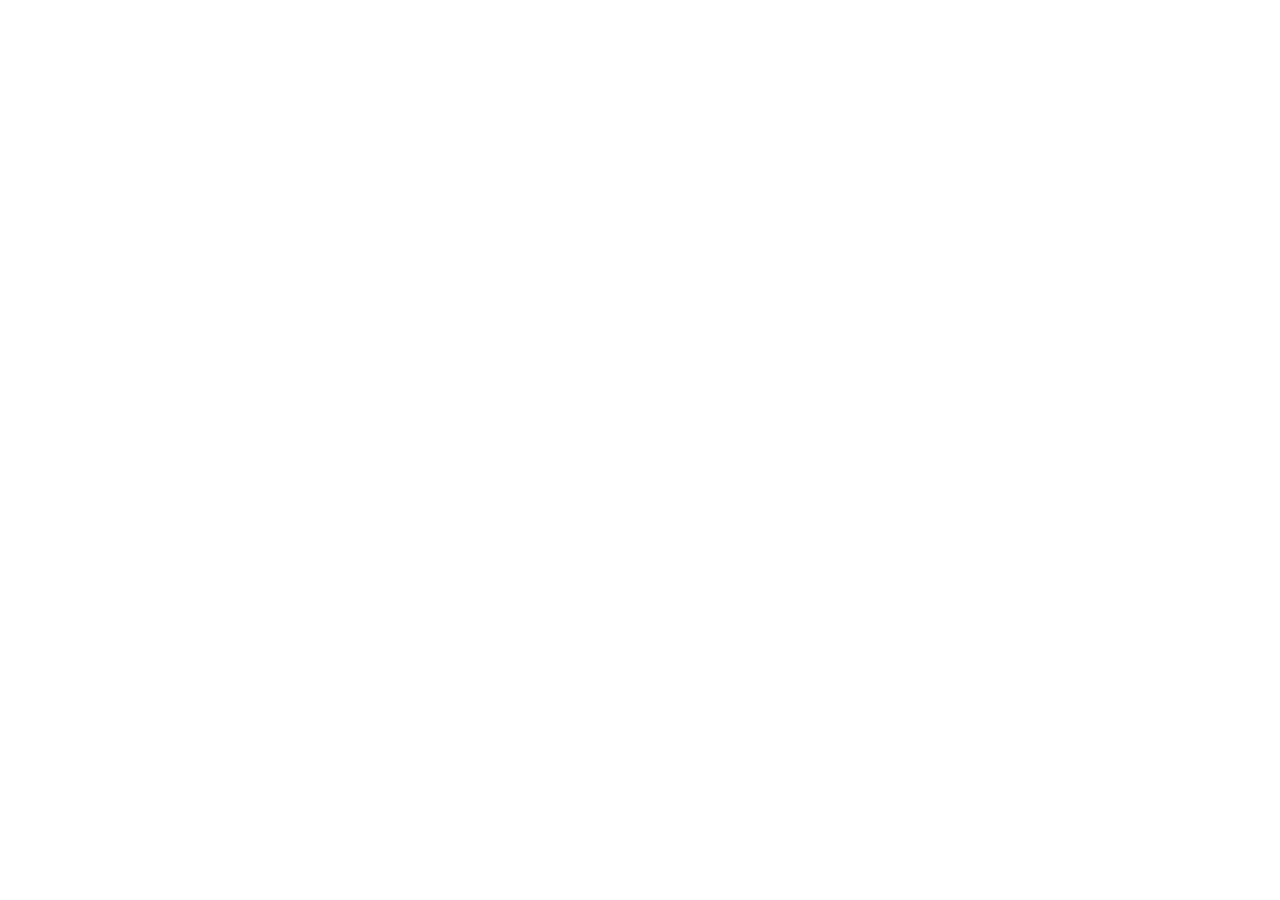
==== commit bef53bc5: "Опубликовать переходы страниц AlmaHike на almahike.com" ====
--- a/privacy/index.html
+++ b/privacy/index.html
@@ -1,2 +1,17 @@
-<!DOCTYPE html><html lang="ru"><head><meta charSet="utf-8"/><meta name="viewport" content="width=device-width, initial-scale=1"/><link rel="stylesheet" href="/almahike-legal/_next/static/css/index.DKFbwzCD.css" data-rsc-css-href="/almahike-legal/_next/static/css/index.DKFbwzCD.css" data-precedence="vite-rsc/importer-resources"/><link rel="modulepreload" fetchPriority="low" href="/almahike-legal/_next/static/chunks/index-DjuaI8sw.js"/><script src="/almahike-legal/_next/static/chunks/rolldown-runtime-hePW80VL.js" type="module" async=""></script><script src="/almahike-legal/_next/static/chunks/framework-BlZLPK95.js" type="module" async=""></script><script src="/almahike-legal/_next/static/chunks/vinext-Duoq07R9.js" type="module" async=""></script><link rel="modulepreload" href="/almahike-legal/_next/static/chunks/layout-segment-context-C02yvaB7.js" crossorigin="" fetchPriority="low"/><link rel="modulepreload" href="/almahike-legal/_next/static/chunks/legal-navigation-tool-pUT7H8WJ.js" crossorigin="" fetchPriority="low"/><link rel="modulepreload" href="/almahike-legal/_next/static/chunks/link-sOuvlJ88.js" crossorigin="" fetchPriority="low"/><link rel="modulepreload" href="/almahike-legal/_next/static/chunks/query-DugiHe4Q.js" crossorigin="" fetchPriority="low"/><title>Конфиденциальность — AlmaHike</title><meta name="description" content="Политика конфиденциальности AlmaHike для бета-версии."/><script>Object.assign(((self[Symbol.for("vinext.navigationRuntime")]??={bootstrap:{routeManifest:null},functions:{}}).bootstrap.rsc??={rsc:[]}),{params:{},nav:{"pathname":"/privacy/","searchParams":[]},searchParamsFromBrowser:false})</script><link rel="modulepreload" href="/almahike-legal/_next/static/chunks/index-DjuaI8sw.js" />
-</head><body><header class="site-header"><a href="/almahike-legal/" class="brand" aria-label="AlmaHike — главная"><span class="brand-mark" aria-hidden="true">AH</span><span>AlmaHike</span></a><nav class="site-nav" aria-label="Основная навигация"><a href="/almahike-legal/">Главная</a><a href="/almahike-legal/privacy/" aria-current="page">Конфиденциальность</a><a href="/almahike-legal/terms/">Условия</a><a href="/almahike-legal/support/">Поддержка</a></nav></header><main><header class="legal-hero"><div><p class="eyebrow">Privacy Policy · редакция 29.09.2026</p><h1>Конфиденциальность</h1><p class="legal-intro">Как AlmaHike использует данные в бета-версии и как связаться с владельцем.</p></div><aside class="approval-card"><strong>О документе</strong><p>Политика относится к бета-версии AlmaHike. При изменении функций обработки данных редакция будет обновлена.</p></aside></header><div class="legal-layout"><nav class="legal-toc" aria-label="Разделы страницы «Конфиденциальность»"><p>На этой странице</p><a href="#status">Кто отвечает за приложение</a><a href="#local-data">Данные на устройстве</a><a href="#account-sync">Аккаунт и синхронизация походов</a><a href="#health">Apple Health</a><a href="#identity">Вход через Google или Apple</a><a href="#network">Погода и другие сетевые запросы</a><a href="#website-support">Сайт и обращения в поддержку</a><a href="#rights">Доступ, исправление и удаление</a><a href="#contact">Контакт по конфиденциальности</a></nav><article class="legal-copy"><section class="legal-section" id="status"><h2>Кто отвечает за приложение</h2><p>Эта политика описывает бета-версию AlmaHike. Владелец приложения: <strong>Vasilii Maslov</strong>. Вопросы о данных и юридические уведомления можно направить на<strong> stubbsn8@gmail.com</strong>. Редакция от 29 сентября 2026 года.</p></section><section class="legal-section" id="local-data"><h2>Данные на устройстве</h2><p>AlmaHike хранит на устройстве сохранённые маршруты, историю завершённых походов, прогресс подготовки, импортированные GPX, историю поиска и настройки. Вход через Apple или Google необязателен. Для синхронизации сохранённых маршрутов и завершённых походов между устройствами требуется отдельный выбор пользователя. Импортированные GPX, история поиска и настройки остаются на устройстве.</p><p>Во время навигации приложение использует геопозицию, в том числе в фоне при предоставленном разрешении. Во время похода приложение сохраняет локальный журнал точек и событий. Активный и незавершённый журнал не передаётся серверу синхронизации. Выход из аккаунта не удаляет гостевые данные, импортированные GPX и тренировки Apple Health.</p><p>Локальные данные сохраняются, пока пользователь не удалит их в приложении или не удалит само приложение. Копии устройства могут сохраняться по настройкам iOS и Apple; AlmaHike не управляет сроками хранения этих копий.</p></section><section class="legal-section" id="account-sync"><h2>Аккаунт и синхронизация походов</h2><p>Сервер AlmaHike проверяет удостоверение Apple или Google и хранит идентификатор аккаунта, привязку к провайдеру, доступные отображаемое имя и адрес изображения профиля, а также данные сессий. Адрес email для синхронизации не требуется и в аккаунте AlmaHike не хранится. Токены сессии на устройстве хранятся в Keychain.</p><p>После согласия на синхронизацию сохранённых маршрутов сервер хранит идентификаторы встроенных маршрутов и время сохранения. Для передачи завершённых походов требуется отдельное согласие. Тогда сервер получает историю завершённых походов по встроенным маршрутам: даты, длительность, оценку, расстояние и набор высоты при наличии. Если завершённый поход содержит журнал, передаются точные координаты и время точек, источник и точность, а также события пауз и разрывов. Это нужно для восстановления истории на других устройствах аккаунта. Импортированные GPX, активные походы и данные Apple Health не передаются серверу синхронизации.</p><p>Синхронизированные Saved и Completed хранятся до удаления записи пользователем или удаления аккаунта. AlmaHike не создаёт резервные копии этих серверных данных; потеря сервера может привести к потере синхронизированной истории.</p></section><section class="legal-section" id="health"><h2>Apple Health</h2><p>Разрешение Apple Health необязательно. При его предоставлении AlmaHike может записать тренировку и прочитать доступные показатели похода, включая пульс, активную энергию и шаги. Удаление данных в AlmaHike не удаляет автоматически тренировку из Apple Health.</p><p>Разрешение можно отозвать в настройках Apple Health. Записанную тренировку пользователь удаляет отдельно в Apple Health.</p></section><section class="legal-section" id="identity"><h2>Вход через Google или Apple</h2><p>Авторизация обращается к выбранному провайдеру. Google может предоставить отображаемое имя и адрес изображения профиля; его показ загружает изображение по HTTPS. Google Sign-In SDK хранит состояние входа и данные авторизации в Keychain устройства для восстановления сессии; выход через SDK очищает это состояние.</p><p>Для Apple приложение использует подтверждение входа и код авторизации, чтобы создать или восстановить серверный аккаунт. Apple email не требуется для синхронизации.</p><p>Google и Apple обрабатывают вход по своим правилам. Пользователь может выйти из аккаунта в AlmaHike. Разрешения провайдера при необходимости управляются в аккаунте Google или Apple.</p></section><section class="legal-section" id="network"><h2>Погода и другие сетевые запросы</h2><p>Прогноз запрашивается у MET Norway для стартовой координаты и высоты выбранного маршрута. Сервису доступен IP-адрес запроса. Для импортированного GPX передача стартовой координаты, высоты и параметров прогноза происходит только после подтверждения каждого сетевого обновления. Полная геометрия GPX не отправляется. Изображения встроенных маршрутов загружаются по HTTPS с сервера AlmaHike; при запросе сервер получает сетевой адрес устройства. Телеметрия в этой бета-сборке отключена.</p><p>Запрос погоды происходит по действию пользователя. MET Norway обрабатывает полученный запрос по собственным правилам.</p></section><section class="legal-section" id="website-support"><h2>Сайт и обращения в поддержку</h2><p>Сайт размещён на GitHub Pages. При открытии страниц GitHub получает сетевой запрос и, согласно своей документации, записывает IP-адрес посетителя для безопасности. На сайте нет формы, рекламы или подключённой аналитики; собственные cookies AlmaHike не устанавливает. Обработку запросов и сроки хранения логов GitHub определяет по своим правилам.</p><p>При обращении в поддержку по email пользователь сам выбирает текст и вложения. Адрес отправителя, содержание письма и вложения обрабатывают владелец AlmaHike и почтовый провайдер Google. Не отправляйте пароли, коды входа, точную историю перемещений или данные Apple Health. Письма поддержки удаляются не позднее 90 календарных дней после последнего ответа, если более долгое хранение не требуется для выполнения закона или разрешения спора.</p></section><section class="legal-section" id="rights"><h2>Доступ, исправление и удаление</h2><p>Вопрос о данных, доступе, исправлении или удалении можно направить на адрес ниже. Укажите, к какому обращению относится запрос; удостоверения личности, пароли и медицинские данные заранее не отправляйте. Мы ответим в сроки, установленные применимым законом. Удаление серверного аккаунта доступно в профиле после повторного подтверждения входа через Apple или Google. Оно удаляет серверный аккаунт, синхронизированные маршруты и завершённые походы с журналами и завершает сессии. На текущем устройстве область этого аккаунта удаляется после подтверждения сервера; на других устройствах — после следующего подключения и подтверждения удаления. Отключённое от сети устройство нельзя очистить немедленно. Гостевые данные, импортированные GPX и записи Apple Health сохраняются.</p><p>Данные на устройстве пользователь удаляет через функции приложения или удаление приложения; поддержка не имеет удалённого доступа к ним. Данные Google, Apple, MET Norway, GitHub и почтового провайдера могут также обрабатываться по правилам этих сервисов.</p><p>При изменении этой политики обновим дату редакции на этой странице.</p></section><section class="legal-section" id="contact"><h2>Контакт по конфиденциальности</h2><div class="contact-channel"><strong>Обращения о конфиденциальности</strong><a href="mailto:stubbsn8@gmail.com">stubbsn8@gmail.com</a></div></section><nav class="related-legal" aria-label="Связанные страницы"><p>Связанные страницы</p><div><a href="/almahike-legal/terms/">Условия использования</a><a href="/almahike-legal/support/">Поддержка</a></div></nav></article></div></main><footer class="site-footer"><p>AlmaHike · информация о приложении</p><p>© 2026 Vasilii Maslov · Контакт: stubbsn8@gmail.com</p></footer><script type="module" src="/almahike-legal/_next/static/chunks/index-DjuaI8sw.js" id="_R_" async=""></script><script>((self[Symbol.for("vinext.navigationRuntime")]??={bootstrap:{routeManifest:null},functions:{}}).bootstrap.rsc??={rsc:[]}).rsc.push("0:{\"page:/privacy/\":\"$L1\",\"layout:/\":\"$L2\",\"route:/privacy/\":\"$L3\",\"__route\":\"route:/privacy/\",\"__interceptionContext\":null,\"__layoutIds\":[\"layout:/\"],\"__rootLayout\":\"/\",\"__bfcacheSegmentIdentities\":{\"layout:/\":\"[\\\"layout\\\",\\\"layout:/\\\",\\\"root-boundary:/\\\",\\\"\\\"]\",\"page:/privacy/\":\"[\\\"page\\\",\\\"page:/privacy\\\",\\\"root-boundary:/\\\",\\\"[\\\\\\\"privacy\\\\\\\"]\\\"]\"},\"__srcPage\":[\"privacy\",\"page\"],\"__layoutFlags\":{\"layout:/\":\"s\"},\"__artifactCompatibility\":{\"schemaVersion\":1,\"graphVersion\":\"app-route-graph:cafd66b895952518\",\"deploymentVersion\":\"1acda522-6bb9-4a53-976b-8ce88ae43e5d\",\"appElementsSchemaVersion\":1,\"rscPayloadSchemaVersion\":1,\"rootBoundaryId\":\"/\",\"renderEpoch\":null}}\n")</script><script>((self[Symbol.for("vinext.navigationRuntime")]??={bootstrap:{routeManifest:null},functions:{}}).bootstrap.rsc??={rsc:[]}).rsc.push("4:\"LegalNavigationTool\"\n")</script><script>((self[Symbol.for("vinext.navigationRuntime")]??={bootstrap:{routeManifest:null},functions:{}}).bootstrap.rsc??={rsc:[]}).rsc.push("5:I[\"47c8639bb314\",[],\"$4\",1]\n")</script><script>((self[Symbol.for("vinext.navigationRuntime")]??={bootstrap:{routeManifest:null},functions:{}}).bootstrap.rsc??={rsc:[]}).rsc.push("6:I[\"8c0f216c4604\",[],\"Children\",1]\n")</script><script>((self[Symbol.for("vinext.navigationRuntime")]??={bootstrap:{routeManifest:null},functions:{}}).bootstrap.rsc??={rsc:[]}).rsc.push("7:\"GlobalErrorBoundary\"\n")</script><script>((self[Symbol.for("vinext.navigationRuntime")]??={bootstrap:{routeManifest:null},functions:{}}).bootstrap.rsc??={rsc:[]}).rsc.push("8:I[\"593f344dc510\",[],\"$7\",1]\n")</script><script>((self[Symbol.for("vinext.navigationRuntime")]??={bootstrap:{routeManifest:null},functions:{}}).bootstrap.rsc??={rsc:[]}).rsc.push("9:I[\"0b874ad30386\",[],\"default\",1]\n")</script><script>((self[Symbol.for("vinext.navigationRuntime")]??={bootstrap:{routeManifest:null},functions:{}}).bootstrap.rsc??={rsc:[]}).rsc.push("a:I[\"593f344dc510\",[],\"ErrorBoundary\",1]\n")</script><script>((self[Symbol.for("vinext.navigationRuntime")]??={bootstrap:{routeManifest:null},functions:{}}).bootstrap.rsc??={rsc:[]}).rsc.push("b:\"LayoutSegmentProvider\"\n")</script><script>((self[Symbol.for("vinext.navigationRuntime")]??={bootstrap:{routeManifest:null},functions:{}}).bootstrap.rsc??={rsc:[]}).rsc.push("c:I[\"15c18cfaeeff\",[],\"$b\",1]\n")</script><script>((self[Symbol.for("vinext.navigationRuntime")]??={bootstrap:{routeManifest:null},functions:{}}).bootstrap.rsc??={rsc:[]}).rsc.push("d:I[\"8c0f216c4604\",[],\"Slot\",1]\n")</script><script>((self[Symbol.for("vinext.navigationRuntime")]??={bootstrap:{routeManifest:null},functions:{}}).bootstrap.rsc??={rsc:[]}).rsc.push("e:\"NotFoundBoundary\"\n")</script><script>((self[Symbol.for("vinext.navigationRuntime")]??={bootstrap:{routeManifest:null},functions:{}}).bootstrap.rsc??={rsc:[]}).rsc.push("f:I[\"593f344dc510\",[],\"$e\",1]\n")</script><script>((self[Symbol.for("vinext.navigationRuntime")]??={bootstrap:{routeManifest:null},functions:{}}).bootstrap.rsc??={rsc:[]}).rsc.push("10:\"AppRouterScrollTarget\"\n")</script><script>((self[Symbol.for("vinext.navigationRuntime")]??={bootstrap:{routeManifest:null},functions:{}}).bootstrap.rsc??={rsc:[]}).rsc.push("11:I[\"9276801271d6\",[],\"$10\",1]\n")</script><script>((self[Symbol.for("vinext.navigationRuntime")]??={bootstrap:{routeManifest:null},functions:{}}).bootstrap.rsc??={rsc:[]}).rsc.push("12:\"RedirectBoundary\"\n")</script><script>((self[Symbol.for("vinext.navigationRuntime")]??={bootstrap:{routeManifest:null},functions:{}}).bootstrap.rsc??={rsc:[]}).rsc.push("13:I[\"593f344dc510\",[],\"$12\",1]\n")</script><script>((self[Symbol.for("vinext.navigationRuntime")]??={bootstrap:{routeManifest:null},functions:{}}).bootstrap.rsc??={rsc:[]}).rsc.push(":HL[\"/almahike-legal/_next/static/css/index.DKFbwzCD.css\",\"style\"]\n")</script><script>((self[Symbol.for("vinext.navigationRuntime")]??={bootstrap:{routeManifest:null},functions:{}}).bootstrap.rsc??={rsc:[]}).rsc.push("2:[[[\"$\",\"link\",\"css:/almahike-legal/_next/static/css/index.DKFbwzCD.css\",{\"rel\":\"stylesheet\",\"precedence\":\"vite-rsc/importer-resources\",\"href\":\"/almahike-legal/_next/static/css/index.DKFbwzCD.css\",\"data-rsc-css-href\":\"/almahike-legal/_next/static/css/index.DKFbwzCD.css\"}],\"$undefined\"],[\"$\",\"html\",null,{\"lang\":\"ru\",\"children\":[\"$\",\"body\",null,{\"children\":[[\"$\",\"$L5\",null,{}],[\"$\",\"$L6\",null,{}]]}]}]]\n")</script><script>((self[Symbol.for("vinext.navigationRuntime")]??={bootstrap:{routeManifest:null},functions:{}}).bootstrap.rsc??={rsc:[]}).rsc.push("3:[[[\"$\",\"meta\",null,{\"charSet\":\"utf-8\"}],[[\"$\",\"title\",\"0\",{\"children\":\"Конфиденциальность — AlmaHike\"}],[\"$\",\"meta\",\"1\",{\"name\":\"description\",\"content\":\"Политика конфиденциальности AlmaHike для бета-версии.\"}]],[[\"$\",\"meta\",\"0\",{\"name\":\"viewport\",\"content\":\"width=device-width, initial-scale=1\"}]]],[\"$\",\"$L8\",null,{\"fallback\":\"$9\",\"children\":[\"$\",\"$La\",null,{\"fallback\":\"$9\",\"children\":[\"$\",\"$Lc\",null,{\"providerId\":\"layout:/\",\"segmentMap\":{\"children\":[\"privacy\"]},\"children\":[\"$\",\"$Ld\",null,{\"id\":\"layout:/\",\"parallelSlots\":\"$undefined\",\"children\":[\"$\",\"$Lf\",null,{\"resetKey\":\"privacy\",\"fallback\":[[\"$\",\"title\",null,{\"children\":\"404: This page could not be found.\"}],[\"$\",\"div\",null,{\"style\":{\"fontFamily\":\"system-ui,\\\"Segoe UI\\\",Roboto,Helvetica,Arial,sans-serif,\\\"Apple Color Emoji\\\",\\\"Segoe UI Emoji\\\"\",\"height\":\"100vh\",\"textAlign\":\"center\",\"display\":\"flex\",\"flexDirection\":\"column\",\"alignItems\":\"center\",\"justifyContent\":\"center\"},\"children\":[\"$\",\"div\",null,{\"children\":[[\"$\",\"style\",null,{\"dangerouslySetInnerHTML\":{\"__html\":\"body{color:#000;background:#fff;margin:0}.next-error-h1{border-right:1px solid rgba(0,0,0,.3)}@media (prefers-color-scheme:dark){body{color:#fff;background:#000}.next-error-h1{border-right:1px solid rgba(255,255,255,.3)}}\"}}],[\"$\",\"h1\",null,{\"className\":\"next-error-h1\",\"style\":{\"display\":\"inline-block\",\"margin\":\"0 20px 0 0\",\"padding\":\"0 23px 0 0\",\"fontSize\":24,\"fontWeight\":500,\"verticalAlign\":\"top\",\"lineHeight\":\"49px\"},\"children\":404}],[\"$\",\"div\",null,{\"style\":{\"display\":\"inline-block\"},\"children\":[\"$\",\"h2\",null,{\"style\":{\"fontSize\":14,\"fontWeight\":400,\"lineHeight\":\"49px\",\"margin\":0},\"children\":\"This page could not be found.\"}]}]]}]}]],\"children\":[\"$\",\"$L11\",null,{\"children\":[\"$\",\"$L13\",null,{\"children\":[[\"$\",\"$Lc\",null,{\"providerId\":\"page:/privacy/\",\"segmentMap\":{\"children\":[\"__PAGE__\"]},\"children\":[\"$\",\"$Ld\",null,{\"id\":\"page:/privacy/\"}]}],null]}]}]}]}]}]}]}],null,null]\n")</script><script>((self[Symbol.for("vinext.navigationRuntime")]??={bootstrap:{routeManifest:null},functions:{}}).bootstrap.rsc??={rsc:[]}).rsc.push("14:I[\"c2747888630f\",[],\"default\",1]\n")</script><script>((self[Symbol.for("vinext.navigationRuntime")]??={bootstrap:{routeManifest:null},functions:{}}).bootstrap.rsc??={rsc:[]}).rsc.push("1:[[\"$\",\"header\",null,{\"className\":\"site-header\",\"children\":[[\"$\",\"$L14\",null,{\"className\":\"brand\",\"href\":\"/\",\"aria-label\":\"AlmaHike — главная\",\"children\":[[\"$\",\"span\",null,{\"className\":\"brand-mark\",\"aria-hidden\":\"true\",\"children\":\"AH\"}],[\"$\",\"span\",null,{\"children\":\"AlmaHike\"}]]}],[\"$\",\"nav\",null,{\"className\":\"site-nav\",\"aria-label\":\"Основная навигация\",\"children\":[[\"$\",\"$L14\",\"/\",{\"href\":\"/\",\"aria-current\":\"$undefined\",\"children\":\"Главная\"}],[\"$\",\"$L14\",\"/privacy/\",{\"href\":\"/privacy/\",\"aria-current\":\"page\",\"children\":\"Конфиденциальность\"}],[\"$\",\"$L14\",\"/terms/\",{\"href\":\"/terms/\",\"aria-current\":\"$undefined\",\"children\":\"Условия\"}],[\"$\",\"$L14\",\"/support/\",{\"href\":\"/support/\",\"aria-current\":\"$undefined\",\"children\":\"Поддержка\"}]]}]]}],[\"$\",\"main\",null,{\"children\":[[\"$\",\"header\",null,{\"className\":\"legal-hero\",\"children\":[[\"$\",\"div\",null,{\"children\":[[\"$\",\"p\",null,{\"className\":\"eyebrow\",\"children\":\"Privacy Policy · редакция 29.09.2026\"}],[\"$\",\"h1\",null,{\"children\":\"Конфиденциальность\"}],[\"$\",\"p\",null,{\"className\":\"legal-intro\",\"children\":\"Как AlmaHike использует данные в бета-версии и как связаться с владельцем.\"}]]}],[\"$\",\"aside\",null,{\"className\":\"approval-card\",\"children\":[[\"$\",\"strong\",null,{\"children\":\"О документе\"}],[\"$\",\"p\",null,{\"children\":\"Политика относится к бета-версии AlmaHike. При изменении функций обработки данных редакция будет обновлена.\"}]]}]]}],[\"$\",\"div\",null,{\"className\":\"legal-layout\",\"children\":[[\"$\",\"nav\",null,{\"className\":\"legal-toc\",\"aria-label\":\"Разделы страницы «Конфиденциальность»\",\"children\":[[\"$\",\"p\",null,{\"children\":\"На этой странице\"}],[[\"$\",\"a\",\"status\",{\"href\":\"#status\",\"children\":\"Кто отвечает за приложение\"}],[\"$\",\"a\",\"local-data\",{\"href\":\"#local-data\",\"children\":\"Данные на устройстве\"}],[\"$\",\"a\",\"account-sync\",{\"href\":\"#account-sync\",\"children\":\"Аккаунт и синхронизация походов\"}],[\"$\",\"a\",\"health\",{\"href\":\"#health\",\"children\":\"Apple Health\"}],[\"$\",\"a\",\"identity\",{\"href\":\"#identity\",\"children\":\"Вход через Google или Apple\"}],[\"$\",\"a\",\"network\",{\"href\":\"#network\",\"children\":\"Погода и другие сетевые запросы\"}],[\"$\",\"a\",\"website-support\",{\"href\":\"#website-support\",\"children\":\"Сайт и обращения в поддержку\"}],[\"$\",\"a\",\"rights\",{\"href\":\"#rights\",\"children\":\"Доступ, исправление и удаление\"}],[\"$\",\"a\",\"contact\",{\"href\":\"#contact\",\"children\":\"Контакт по конфиденциальности\"}]]]}],[\"$\",\"article\",null,{\"className\":\"legal-copy\",\"children\":[[[\"$\",\"section\",\"status\",{\"className\":\"legal-section\",\"id\":\"status\",\"children\":[[\"$\",\"h2\",null,{\"children\":\"Кто отвечает за приложение\"}],[\"$\",\"p\",null,{\"children\":[\"Эта политика описывает бета-версию AlmaHike. Владелец приложения: \",[\"$\",\"strong\",null,{\"children\":\"Vasilii Maslov\"}],\". Вопросы о данных и юридические уведомления можно направить на\",[\"$\",\"strong\",null,{\"children\":\" stubbsn8@gmail.com\"}],\". Редакция от 29 сентября 2026 года.\"]}]]}],[\"$\",\"section\",\"local-data\",{\"className\":\"legal-section\",\"id\":\"local-data\",\"children\":[[\"$\",\"h2\",null,{\"children\":\"Данные на устройстве\"}],[[\"$\",\"p\",null,{\"children\":\"AlmaHike хранит на устройстве сохранённые маршруты, историю завершённых походов, прогресс подготовки, импортированные GPX, историю поиска и настройки. Вход через Apple или Google необязателен. Для синхронизации сохранённых маршрутов и завершённых походов между устройствами требуется отдельный выбор пользователя. Импортированные GPX, история поиска и настройки остаются на устройстве.\"}],[\"$\",\"p\",null,{\"children\":\"Во время навигации приложение использует геопозицию, в том числе в фоне при предоставленном разрешении. Во время похода приложение сохраняет локальный журнал точек и событий. Активный и незавершённый журнал не передаётся серверу синхронизации. Выход из аккаунта не удаляет гостевые данные, импортированные GPX и тренировки Apple Health.\"}],[\"$\",\"p\",null,{\"children\":\"Локальные данные сохраняются, пока пользователь не удалит их в приложении или не удалит само приложение. Копии устройства могут сохраняться по настройкам iOS и Apple; AlmaHike не управляет сроками хранения этих копий.\"}]]]}],[\"$\",\"section\",\"account-sync\",{\"className\":\"legal-section\",\"id\":\"account-sync\",\"children\":[[\"$\",\"h2\",null,{\"children\":\"Аккаунт и синхронизация походов\"}],\"$L15\"]}],\"$L16\",\"$L17\",\"$L18\",\"$L19\",\"$L1a\",\"$L1b\"],\"$L1c\"]}]]}]]}],\"$L1d\"]\n")</script><script>((self[Symbol.for("vinext.navigationRuntime")]??={bootstrap:{routeManifest:null},functions:{}}).bootstrap.rsc??={rsc:[]}).rsc.push("15:[[\"$\",\"p\",null,{\"children\":\"Сервер AlmaHike проверяет удостоверение Apple или Google и хранит идентификатор аккаунта, привязку к провайдеру, доступные отображаемое имя и адрес изображения профиля, а также данные сессий. Адрес email для синхронизации не требуется и в аккаунте AlmaHike не хранится. Токены сессии на устройстве хранятся в Keychain.\"}],[\"$\",\"p\",null,{\"children\":\"После согласия на синхронизацию сохранённых маршрутов сервер хранит идентификаторы встроенных маршрутов и время сохранения. Для передачи завершённых походов требуется отдельное согласие. Тогда сервер получает историю завершённых походов по встроенным маршрутам: даты, длительность, оценку, расстояние и набор высоты при наличии. Если завершённый поход содержит журнал, передаются точные координаты и время точек, источник и точность, а также события пауз и разрывов. Это нужно для восстановления истории на других устройствах аккаунта. Импортированные GPX, активные походы и данные Apple Health не передаются серверу синхронизации.\"}],[\"$\",\"p\",null,{\"children\":\"Синхронизированные Saved и Completed хранятся до удаления записи пользователем или удаления аккаунта. AlmaHike не создаёт резервные копии этих серверных данных; потеря сервера может привести к потере синхронизированной истории.\"}]]\n")</script><script>((self[Symbol.for("vinext.navigationRuntime")]??={bootstrap:{routeManifest:null},functions:{}}).bootstrap.rsc??={rsc:[]}).rsc.push("16:[\"$\",\"section\",\"health\",{\"className\":\"legal-section\",\"id\":\"health\",\"children\":[[\"$\",\"h2\",null,{\"children\":\"Apple Health\"}],[[\"$\",\"p\",null,{\"children\":\"Разрешение Apple Health необязательно. При его предоставлении AlmaHike может записать тренировку и прочитать доступные показатели похода, включая пульс, активную энергию и шаги. Удаление данных в AlmaHike не удаляет автоматически тренировку из Apple Health.\"}],[\"$\",\"p\",null,{\"children\":\"Разрешение можно отозвать в настройках Apple Health. Записанную тренировку пользователь удаляет отдельно в Apple Health.\"}]]]}]\n")</script><script>((self[Symbol.for("vinext.navigationRuntime")]??={bootstrap:{routeManifest:null},functions:{}}).bootstrap.rsc??={rsc:[]}).rsc.push("17:[\"$\",\"section\",\"identity\",{\"className\":\"legal-section\",\"id\":\"identity\",\"children\":[[\"$\",\"h2\",null,{\"children\":\"Вход через Google или Apple\"}],[[\"$\",\"p\",null,{\"children\":\"Авторизация обращается к выбранному провайдеру. Google может предоставить отображаемое имя и адрес изображения профиля; его показ загружает изображение по HTTPS. Google Sign-In SDK хранит состояние входа и данные авторизации в Keychain устройства для восстановления сессии; выход через SDK очищает это состояние.\"}],[\"$\",\"p\",null,{\"children\":\"Для Apple приложение использует подтверждение входа и код авторизации, чтобы создать или восстановить серверный аккаунт. Apple email не требуется для синхронизации.\"}],[\"$\",\"p\",null,{\"children\":\"Google и Apple обрабатывают вход по своим правилам. Пользователь может выйти из аккаунта в AlmaHike. Разрешения провайдера при необходимости управляются в аккаунте Google или Apple.\"}]]]}]\n")</script><script>((self[Symbol.for("vinext.navigationRuntime")]??={bootstrap:{routeManifest:null},functions:{}}).bootstrap.rsc??={rsc:[]}).rsc.push("18:[\"$\",\"section\",\"network\",{\"className\":\"legal-section\",\"id\":\"network\",\"children\":[[\"$\",\"h2\",null,{\"children\":\"Погода и другие сетевые запросы\"}],[[\"$\",\"p\",null,{\"children\":\"Прогноз запрашивается у MET Norway для стартовой координаты и высоты выбранного маршрута. Сервису доступен IP-адрес запроса. Для импортированного GPX передача стартовой координаты, высоты и параметров прогноза происходит только после подтверждения каждого сетевого обновления. Полная геометрия GPX не отправляется. Изображения встроенных маршрутов загружаются по HTTPS с сервера AlmaHike; при запросе сервер получает сетевой адрес устройства. Телеметрия в этой бета-сборке отключена.\"}],[\"$\",\"p\",null,{\"children\":\"Запрос погоды происходит по действию пользователя. MET Norway обрабатывает полученный запрос по собственным правилам.\"}]]]}]\n")</script><script>((self[Symbol.for("vinext.navigationRuntime")]??={bootstrap:{routeManifest:null},functions:{}}).bootstrap.rsc??={rsc:[]}).rsc.push("19:[\"$\",\"section\",\"website-support\",{\"className\":\"legal-section\",\"id\":\"website-support\",\"children\":[[\"$\",\"h2\",null,{\"children\":\"Сайт и обращения в поддержку\"}],[[\"$\",\"p\",null,{\"children\":\"Сайт размещён на GitHub Pages. При открытии страниц GitHub получает сетевой запрос и, согласно своей документации, записывает IP-адрес посетителя для безопасности. На сайте нет формы, рекламы или подключённой аналитики; собственные cookies AlmaHike не устанавливает. Обработку запросов и сроки хранения логов GitHub определяет по своим правилам.\"}],[\"$\",\"p\",null,{\"children\":\"При обращении в поддержку по email пользователь сам выбирает текст и вложения. Адрес отправителя, содержание письма и вложения обрабатывают владелец AlmaHike и почтовый провайдер Google. Не отправляйте пароли, коды входа, точную историю перемещений или данные Apple Health. Письма поддержки удаляются не позднее 90 календарных дней после последнего ответа, если более долгое хранение не требуется для выполнения закона или разрешения спора.\"}]]]}]\n")</script><script>((self[Symbol.for("vinext.navigationRuntime")]??={bootstrap:{routeManifest:null},functions:{}}).bootstrap.rsc??={rsc:[]}).rsc.push("1a:[\"$\",\"section\",\"rights\",{\"className\":\"legal-section\",\"id\":\"rights\",\"children\":[[\"$\",\"h2\",null,{\"children\":\"Доступ, исправление и удаление\"}],[[\"$\",\"p\",null,{\"children\":\"Вопрос о данных, доступе, исправлении или удалении можно направить на адрес ниже. Укажите, к какому обращению относится запрос; удостоверения личности, пароли и медицинские данные заранее не отправляйте. Мы ответим в сроки, установленные применимым законом. Удаление серверного аккаунта доступно в профиле после повторного подтверждения входа через Apple или Google. Оно удаляет серверный аккаунт, синхронизированные маршруты и завершённые походы с журналами и завершает сессии. На текущем устройстве область этого аккаунта удаляется после подтверждения сервера; на других устройствах — после следующего подключения и подтверждения удаления. Отключённое от сети устройство нельзя очистить немедленно. Гостевые данные, импортированные GPX и записи Apple Health сохраняются.\"}],[\"$\",\"p\",null,{\"children\":\"Данные на устройстве пользователь удаляет через функции приложения или удаление приложения; поддержка не имеет удалённого доступа к ним. Данные Google, Apple, MET Norway, GitHub и почтового провайдера могут также обрабатываться по правилам этих сервисов.\"}],[\"$\",\"p\",null,{\"children\":\"При изменении этой политики обновим дату редакции на этой странице.\"}]]]}]\n")</script><script>((self[Symbol.for("vinext.navigationRuntime")]??={bootstrap:{routeManifest:null},functions:{}}).bootstrap.rsc??={rsc:[]}).rsc.push("1b:[\"$\",\"section\",\"contact\",{\"className\":\"legal-section\",\"id\":\"contact\",\"children\":[[\"$\",\"h2\",null,{\"children\":\"Контакт по конфиденциальности\"}],[\"$\",\"div\",null,{\"className\":\"contact-channel\",\"children\":[[\"$\",\"strong\",null,{\"children\":\"Обращения о конфиденциальности\"}],[\"$\",\"a\",null,{\"href\":\"mailto:stubbsn8@gmail.com\",\"children\":\"stubbsn8@gmail.com\"}]]}]]}]\n")</script><script>((self[Symbol.for("vinext.navigationRuntime")]??={bootstrap:{routeManifest:null},functions:{}}).bootstrap.rsc??={rsc:[]}).rsc.push("1c:[\"$\",\"nav\",null,{\"className\":\"related-legal\",\"aria-label\":\"Связанные страницы\",\"children\":[[\"$\",\"p\",null,{\"children\":\"Связанные страницы\"}],[\"$\",\"div\",null,{\"children\":[[\"$\",\"$L14\",\"/terms/\",{\"href\":\"/terms/\",\"children\":\"Условия использования\"}],[\"$\",\"$L14\",\"/support/\",{\"href\":\"/support/\",\"children\":\"Поддержка\"}]]}]]}]\n")</script><script>((self[Symbol.for("vinext.navigationRuntime")]??={bootstrap:{routeManifest:null},functions:{}}).bootstrap.rsc??={rsc:[]}).rsc.push("1d:[\"$\",\"footer\",null,{\"className\":\"site-footer\",\"children\":[[\"$\",\"p\",null,{\"children\":\"AlmaHike · информация о приложении\"}],[\"$\",\"p\",null,{\"children\":\"© 2026 Vasilii Maslov · Контакт: stubbsn8@gmail.com\"}]]}]\n")</script><script>Object.assign(((self[Symbol.for("vinext.navigationRuntime")]??={bootstrap:{routeManifest:null},functions:{}}).bootstrap.rsc??={rsc:[]}),{"initialCacheKind":"static"});((self[Symbol.for("vinext.navigationRuntime")]??={bootstrap:{routeManifest:null},functions:{}}).bootstrap.rsc??={rsc:[]}).done=true</script></body></html>+<!doctype html>
+<html lang="ru">
+<head>
+  <meta charset="utf-8">
+  <meta name="viewport" content="width=device-width, initial-scale=1">
+  <meta name="robots" content="noindex, follow">
+  <meta http-equiv="refresh" content="0; url=https://almahike.com/privacy/">
+  <link rel="canonical" href="https://almahike.com/privacy/">
+  <title>AlmaHike — страница переехала</title>
+</head>
+<body>
+  <main>
+    <h1>Страница AlmaHike переехала</h1>
+    <p><a href="https://almahike.com/privacy/">Открыть страницу AlmaHike: Конфиденциальность</a></p>
+  </main>
+</body>
+</html>
